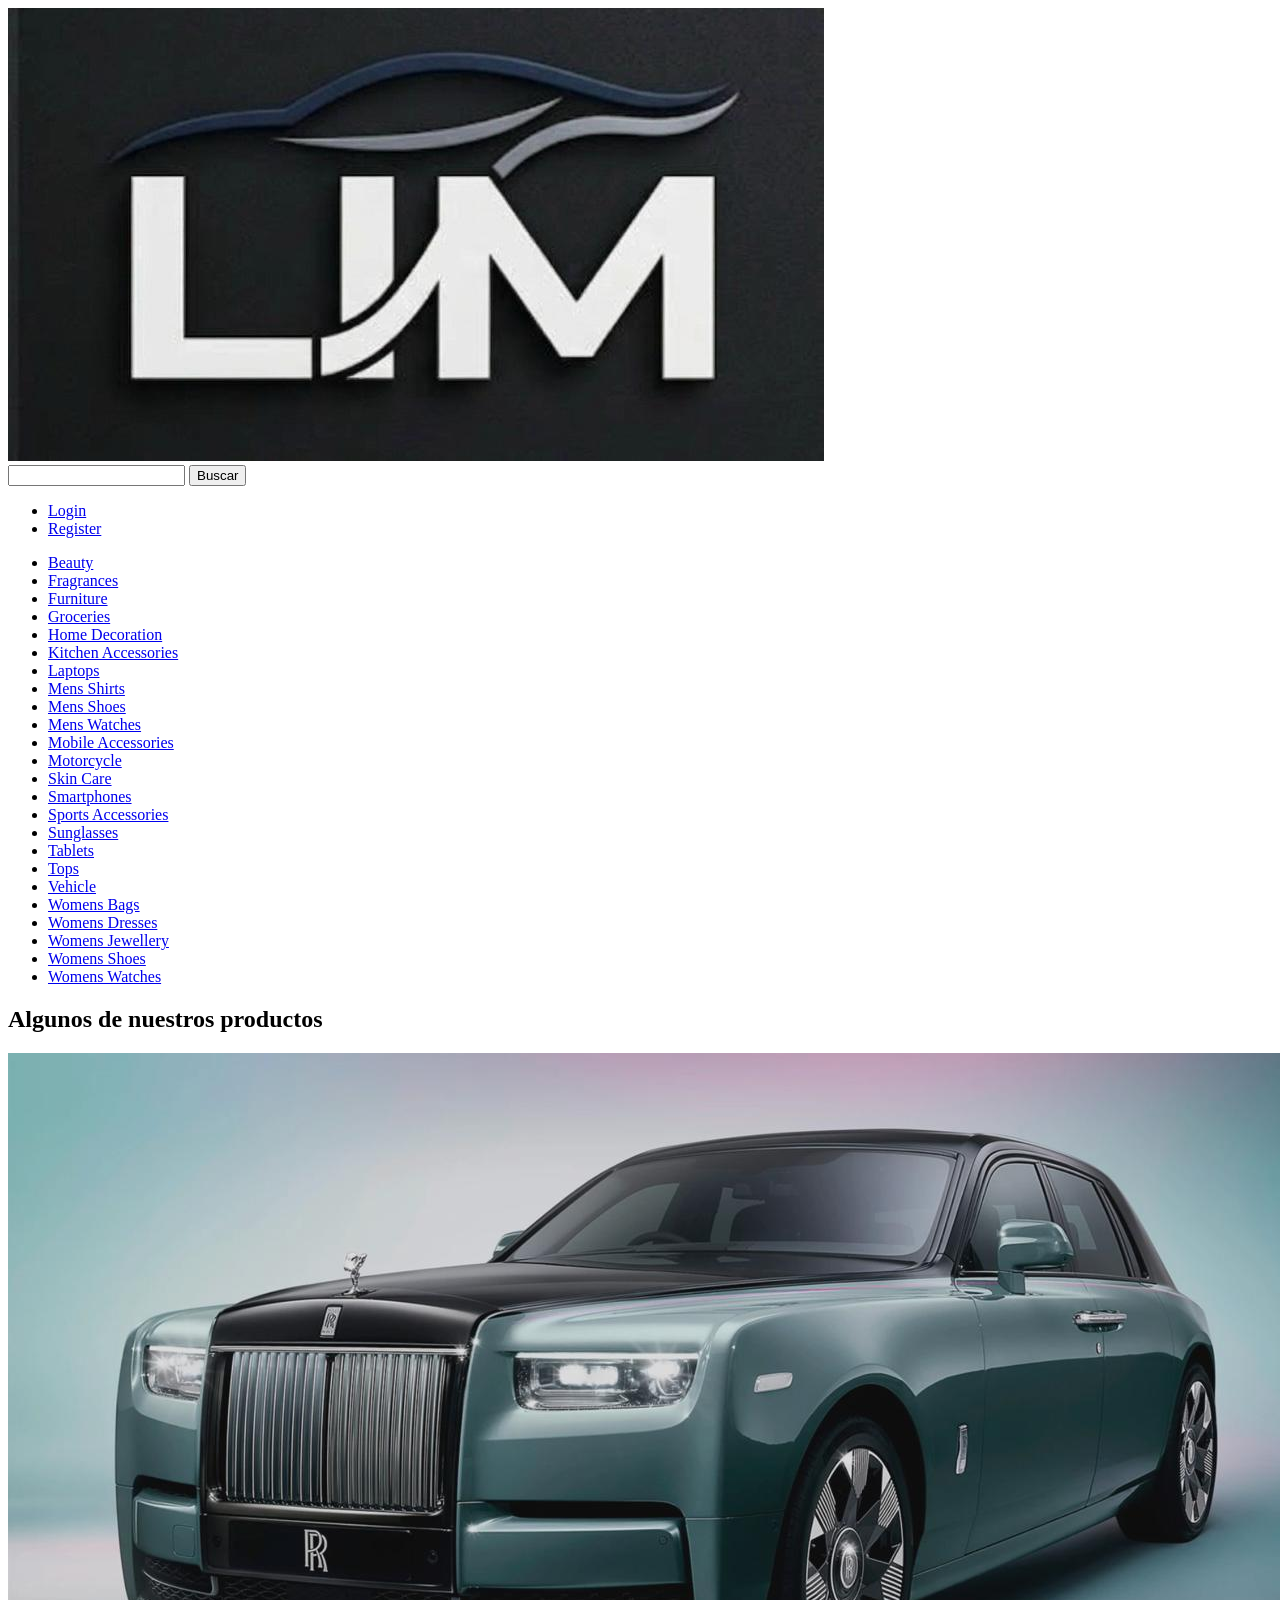
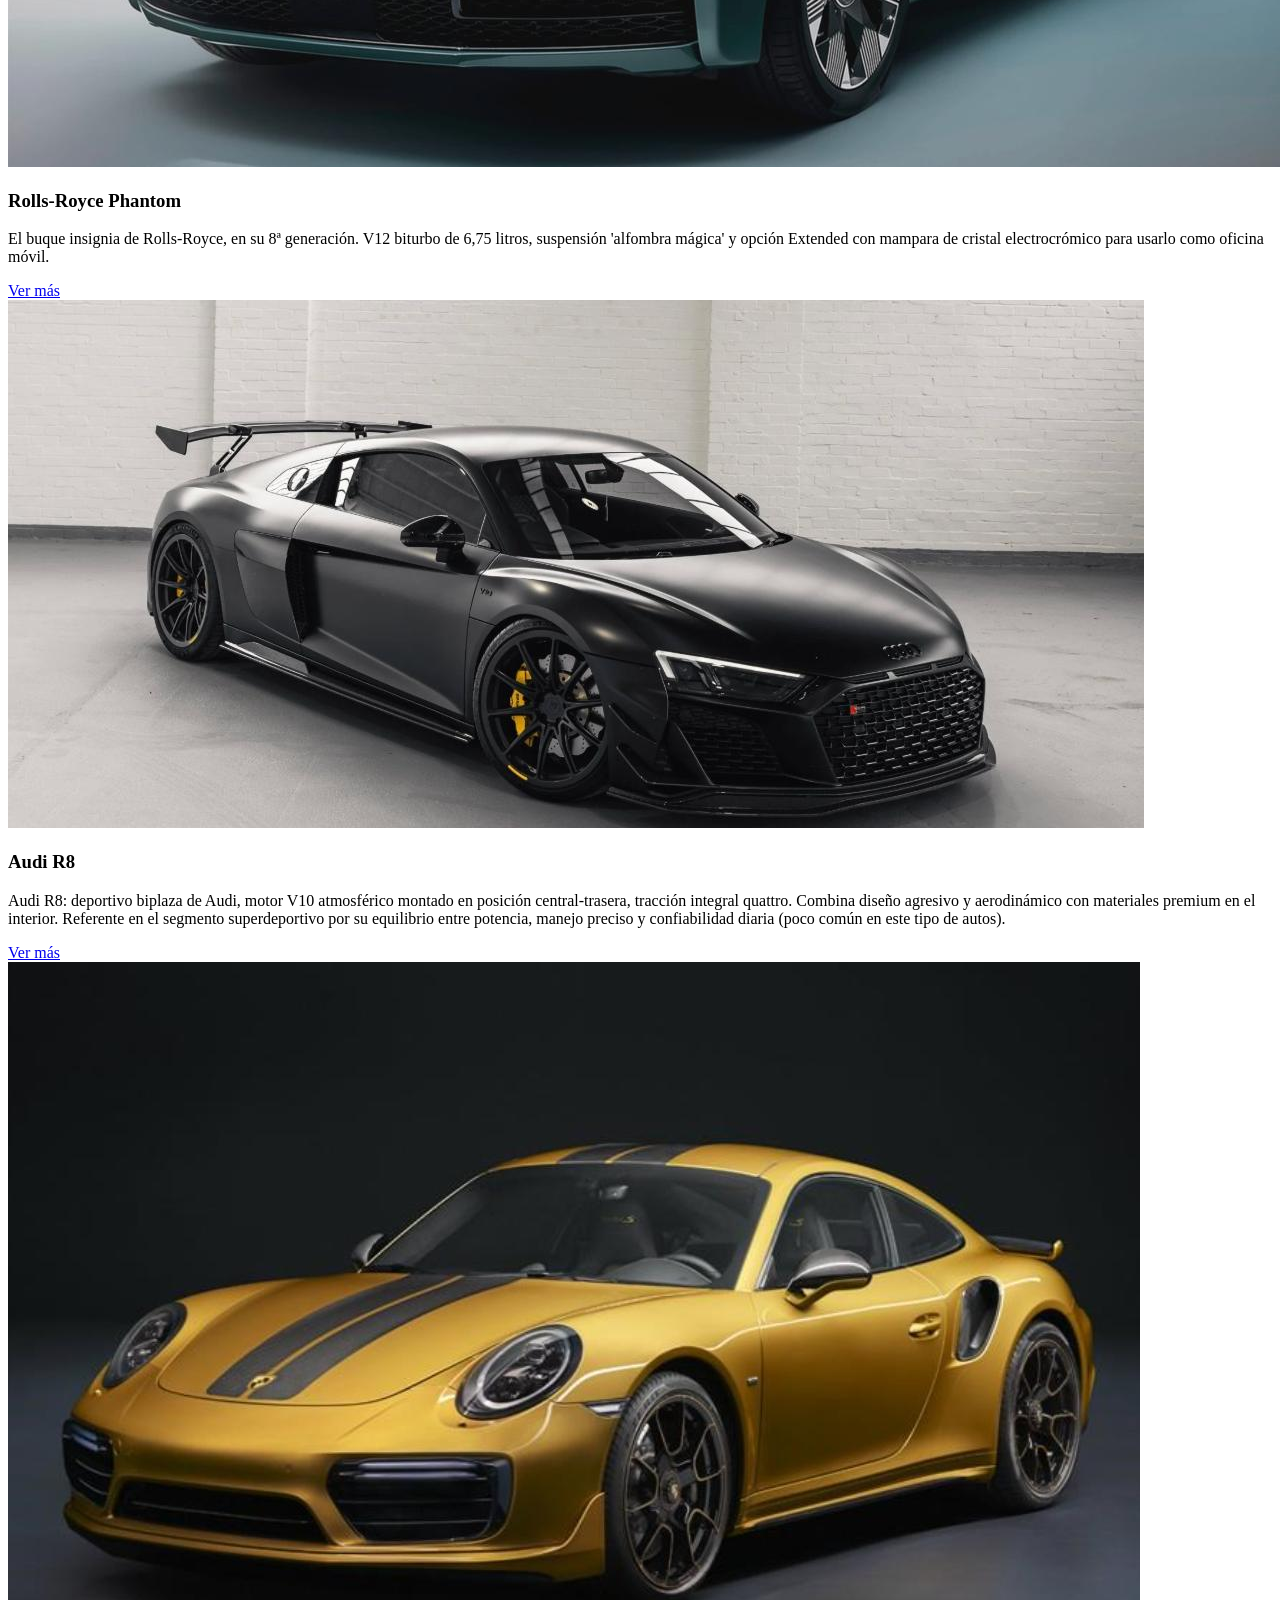
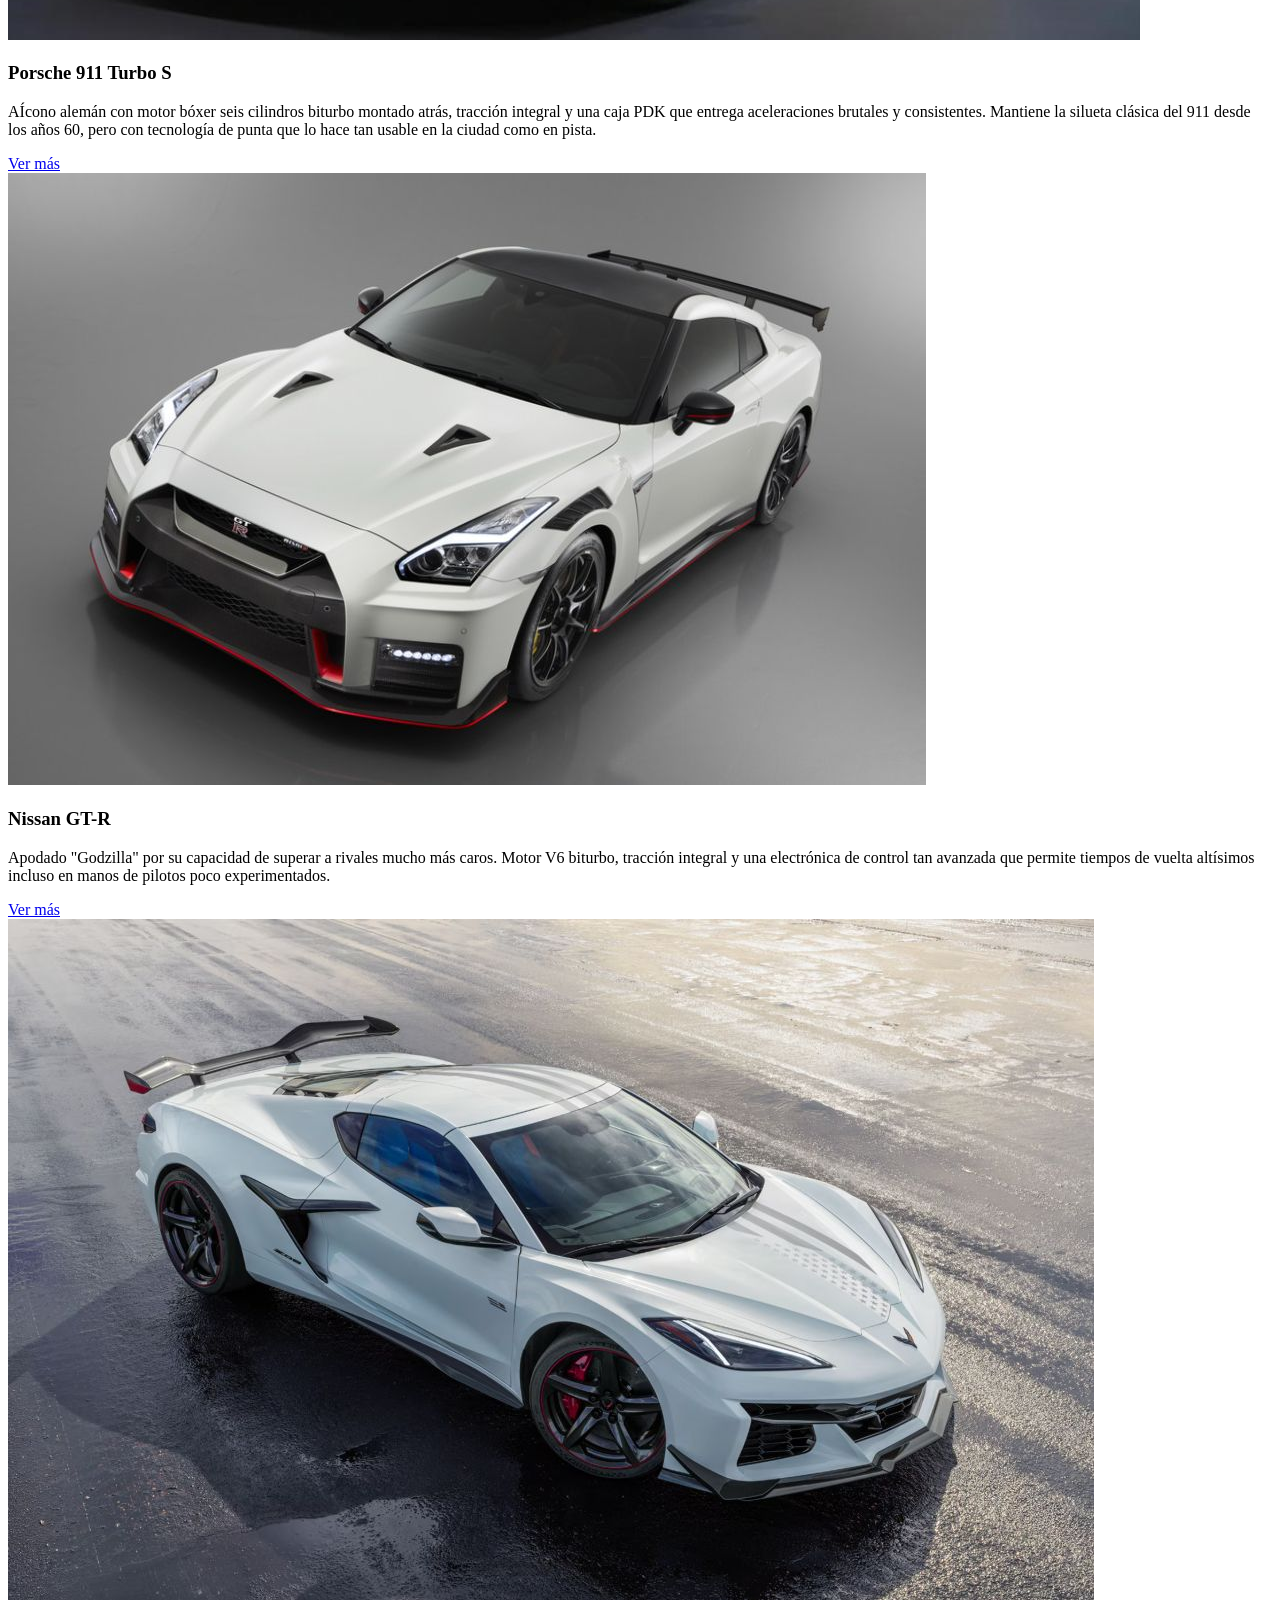
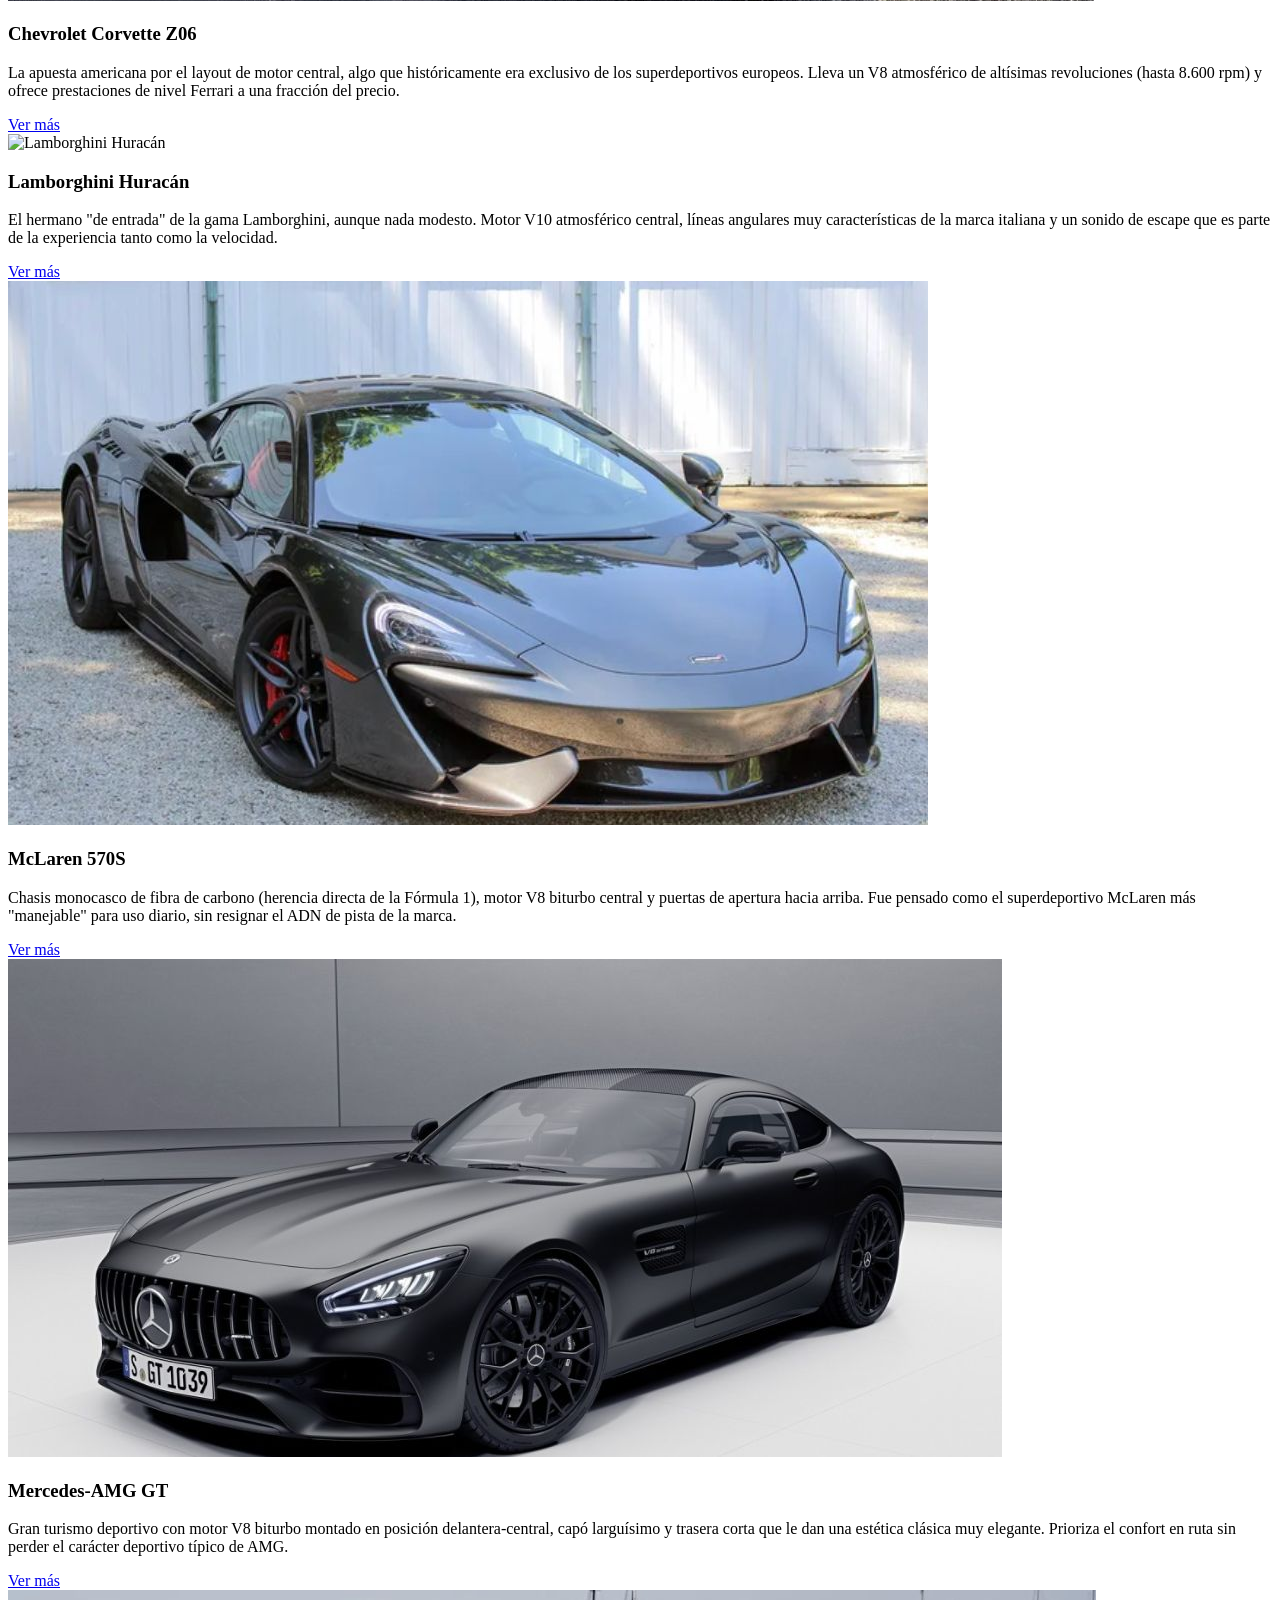
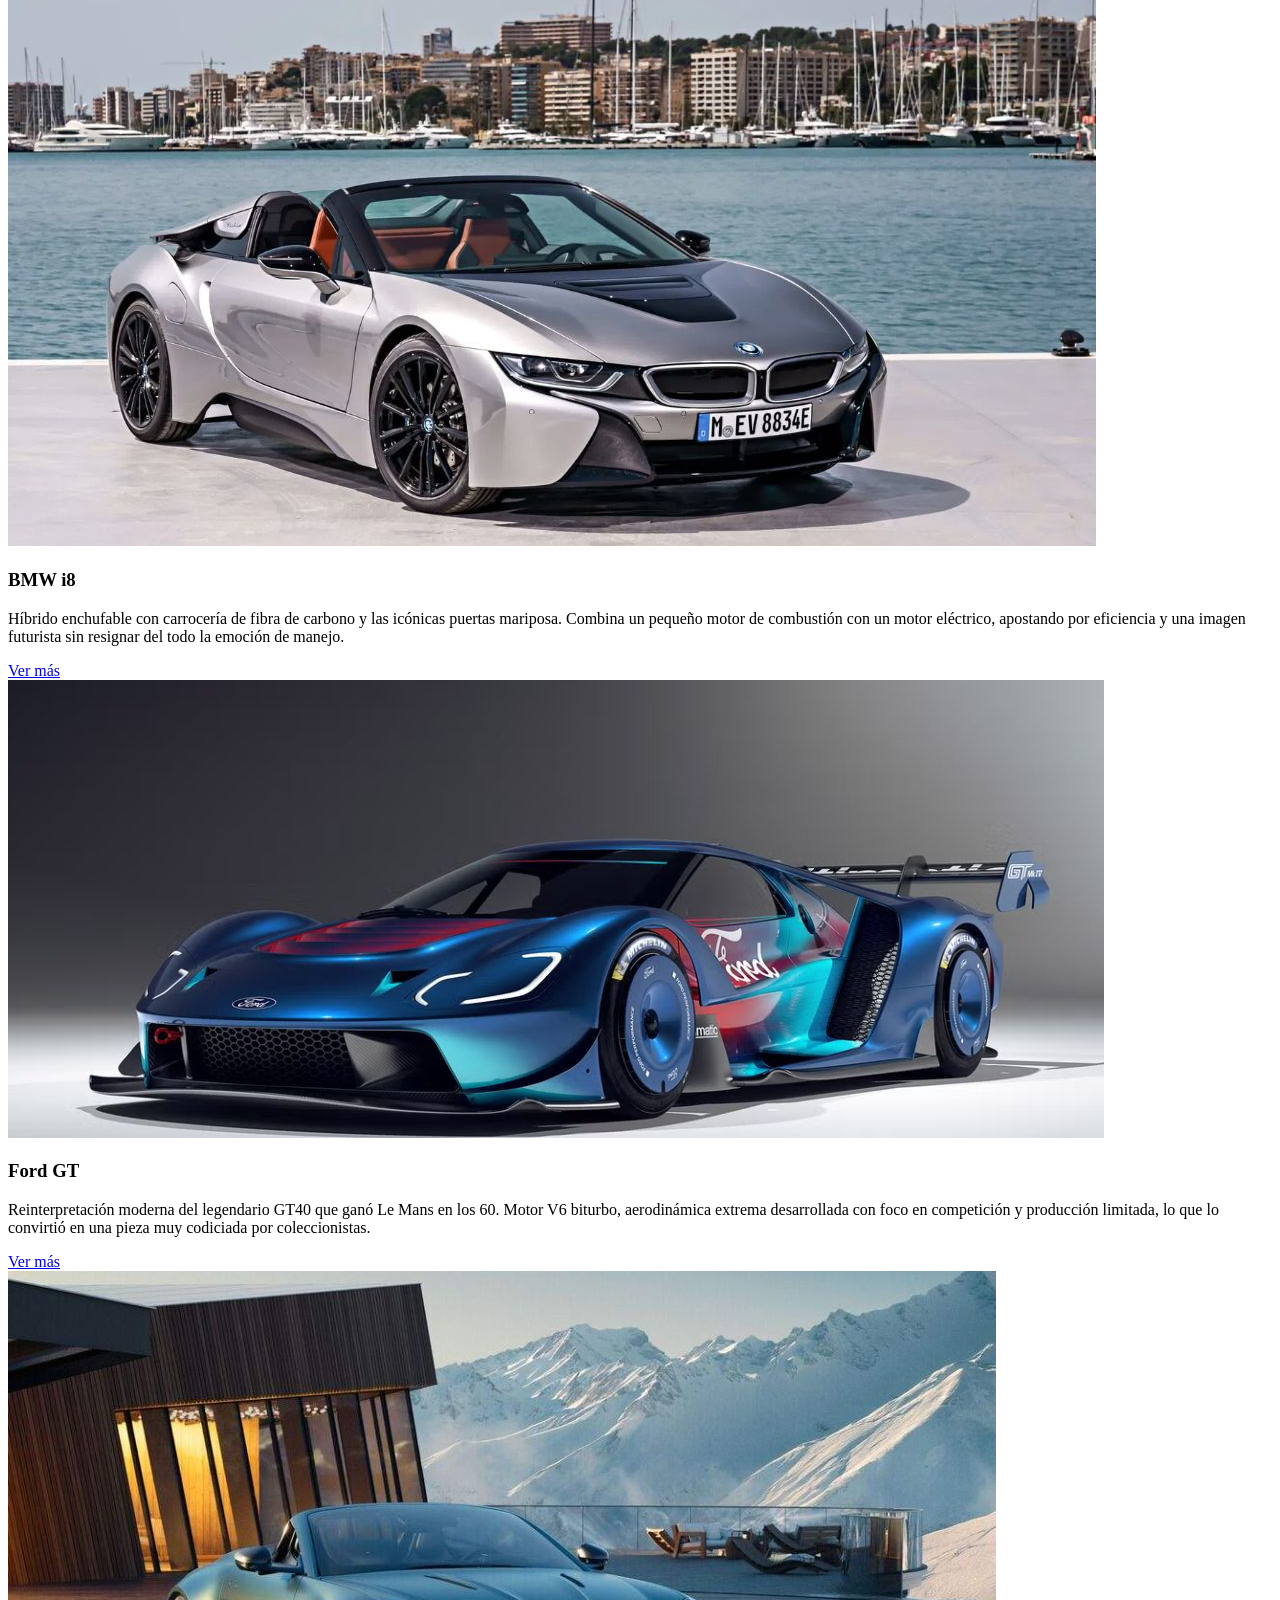
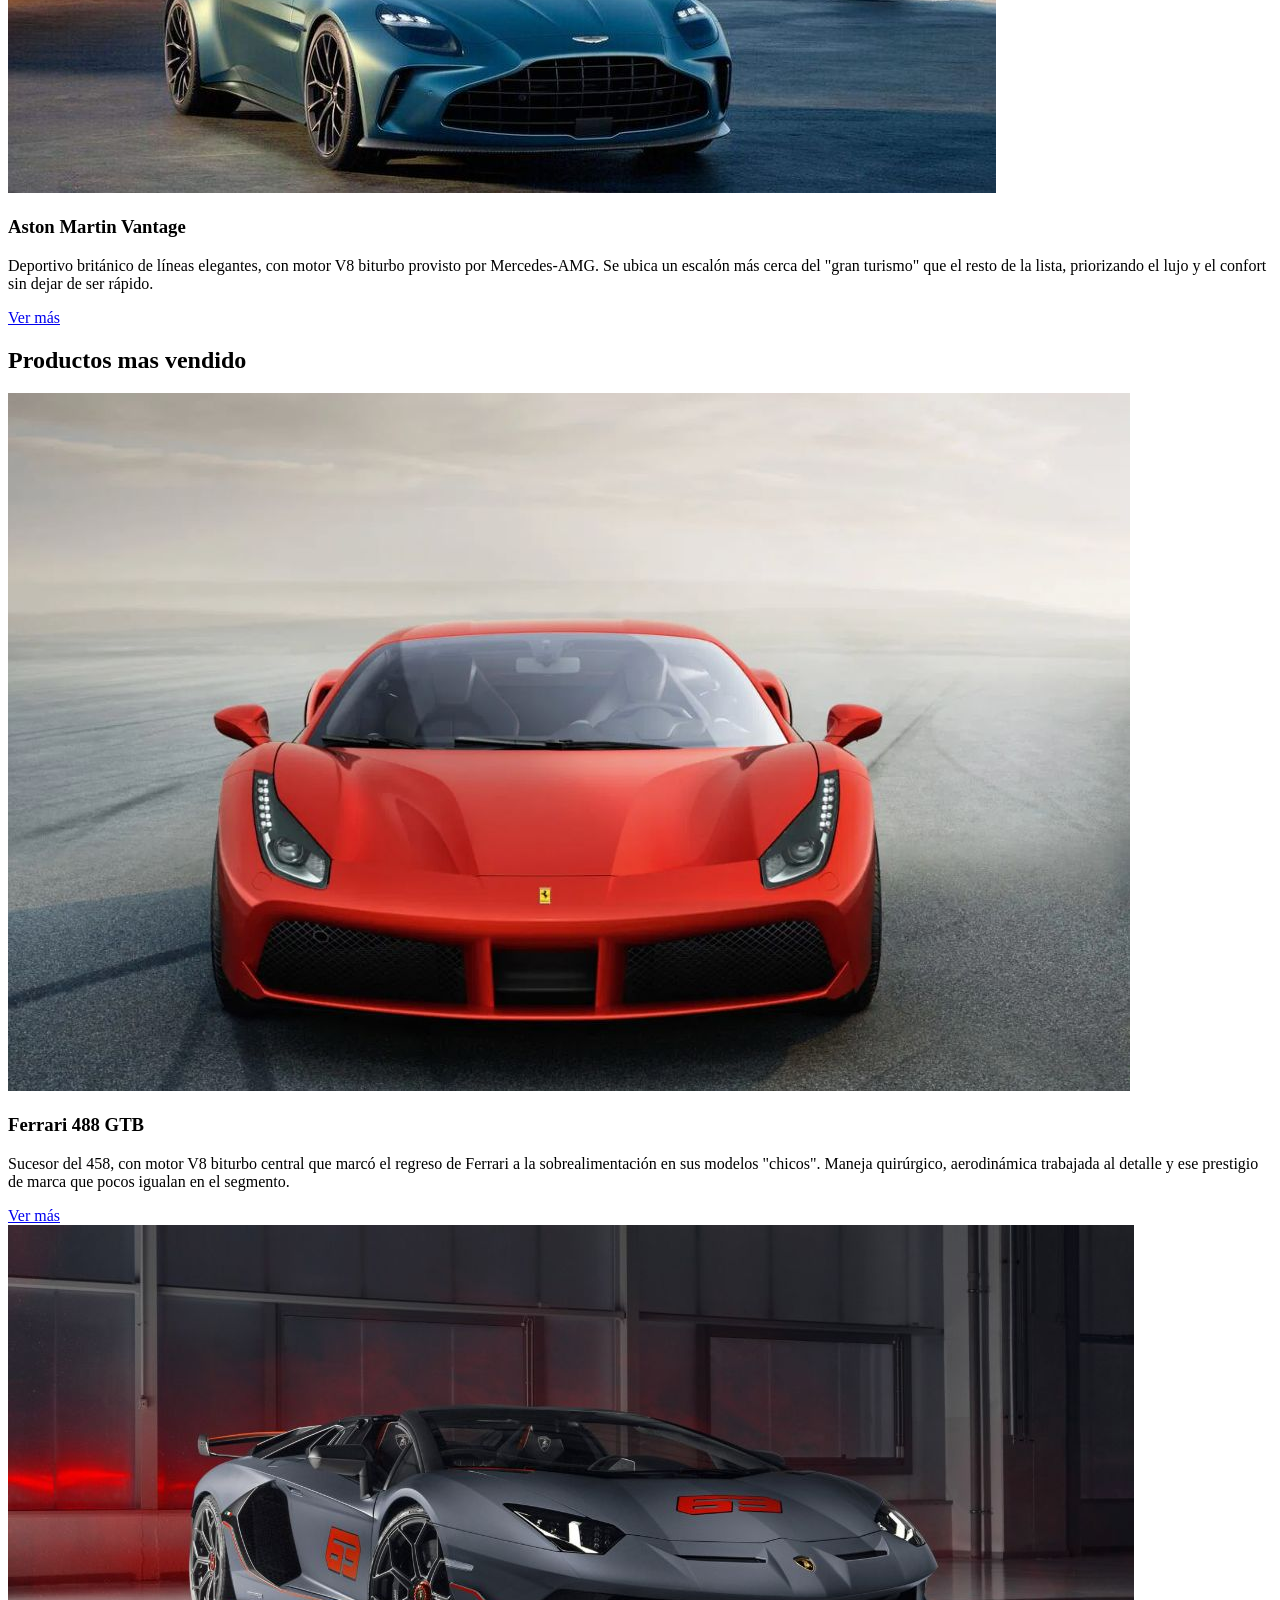
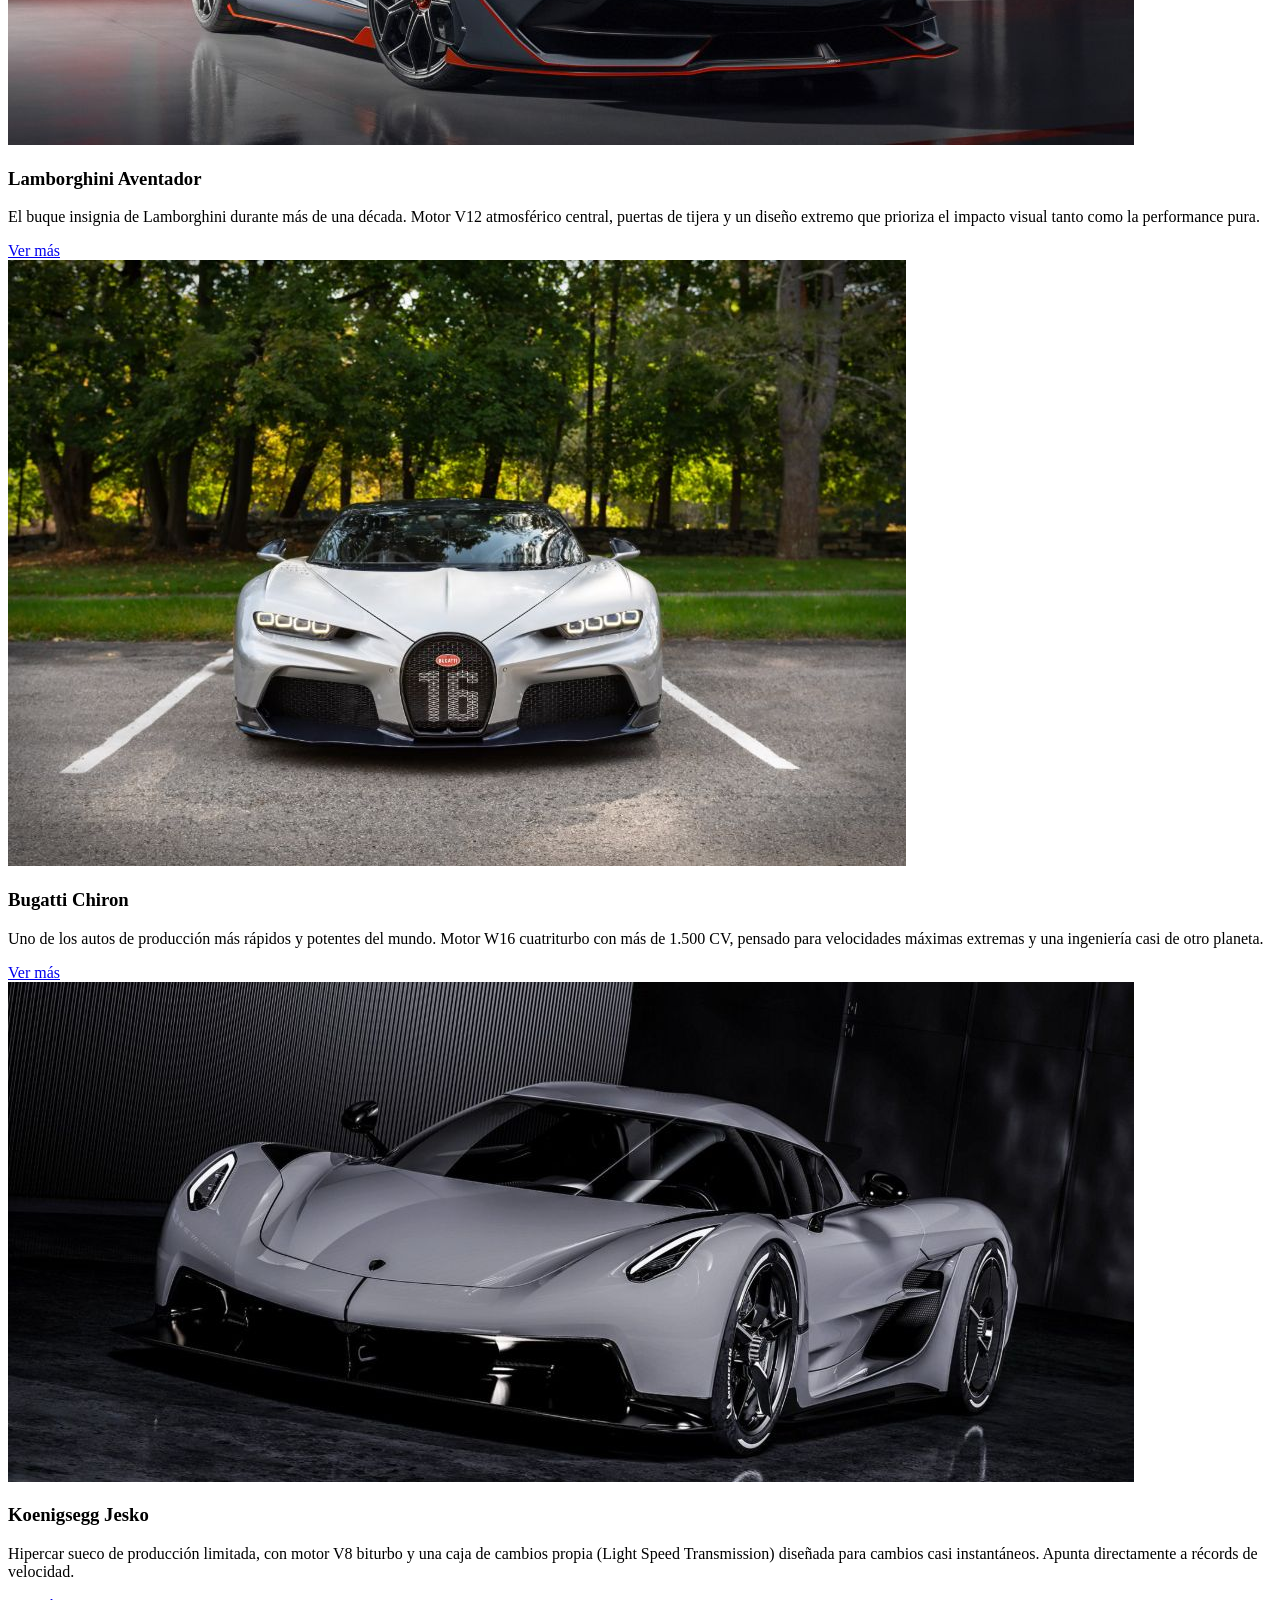
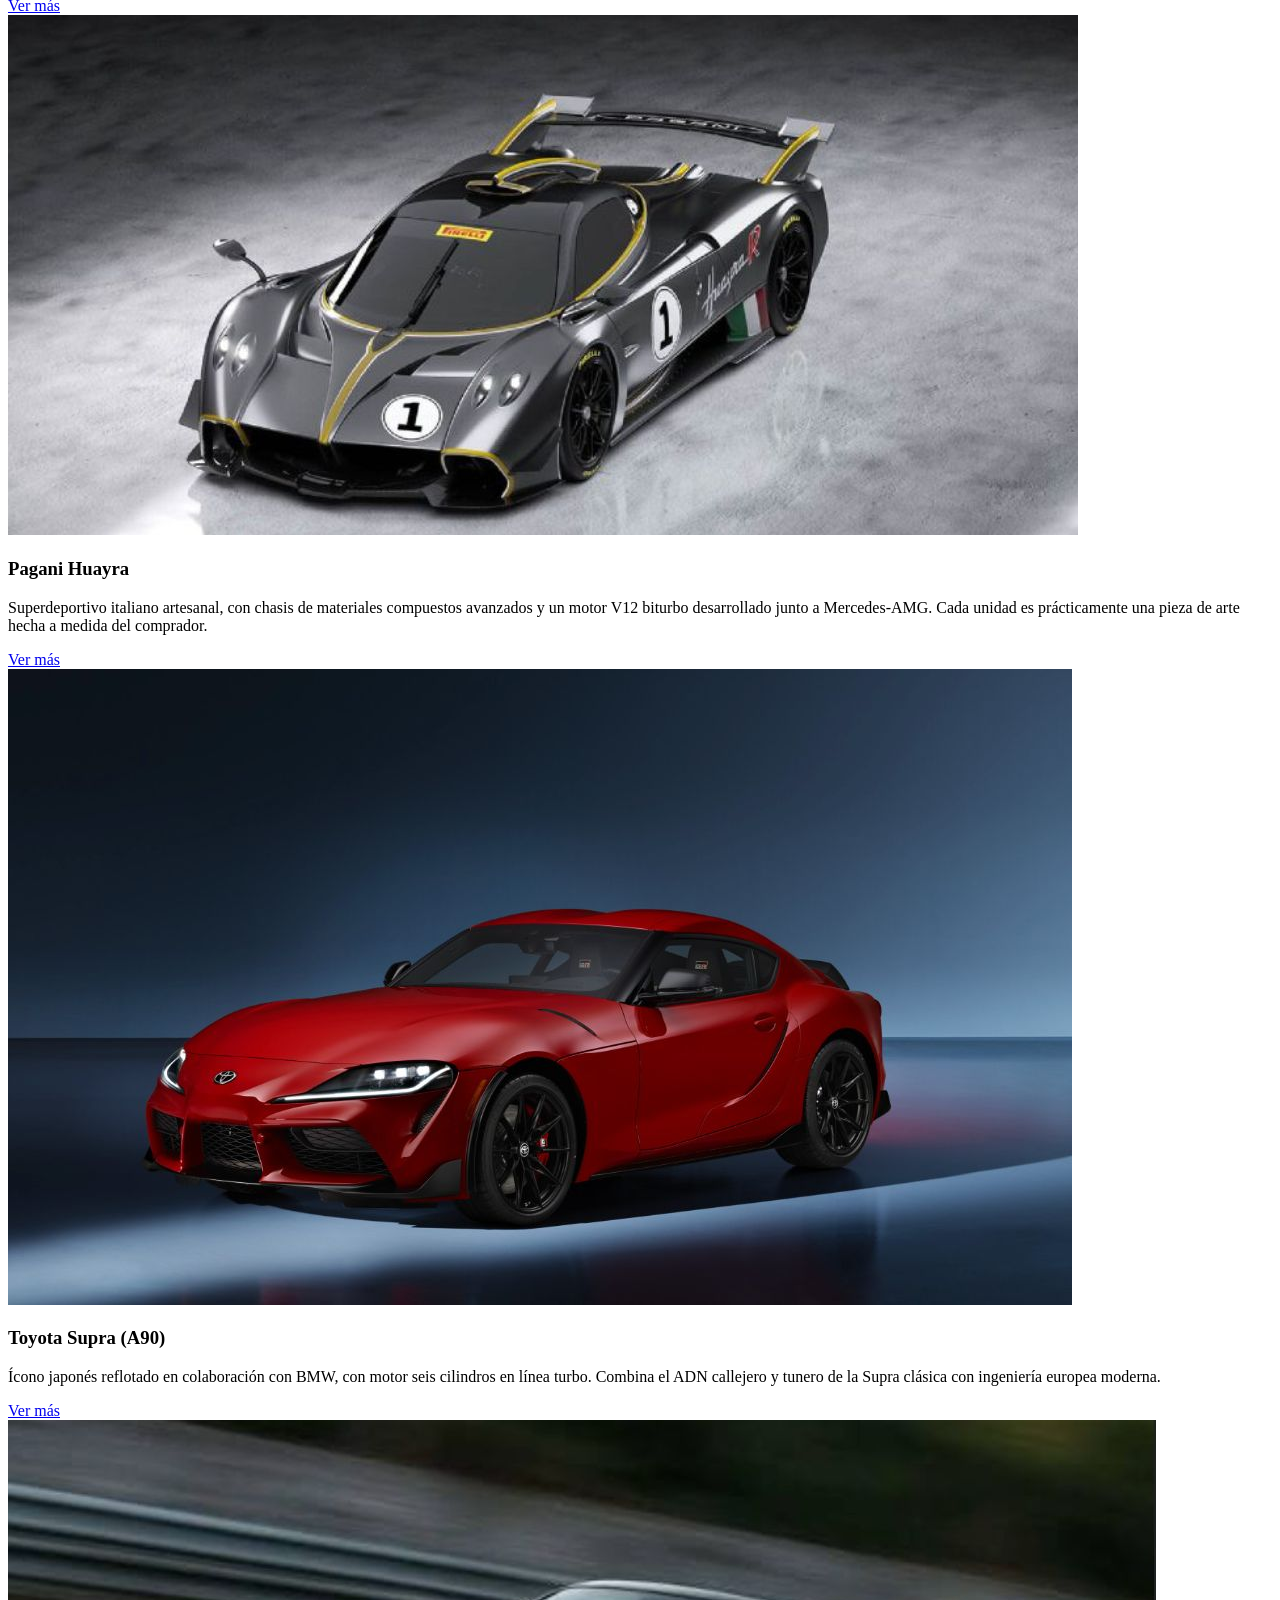
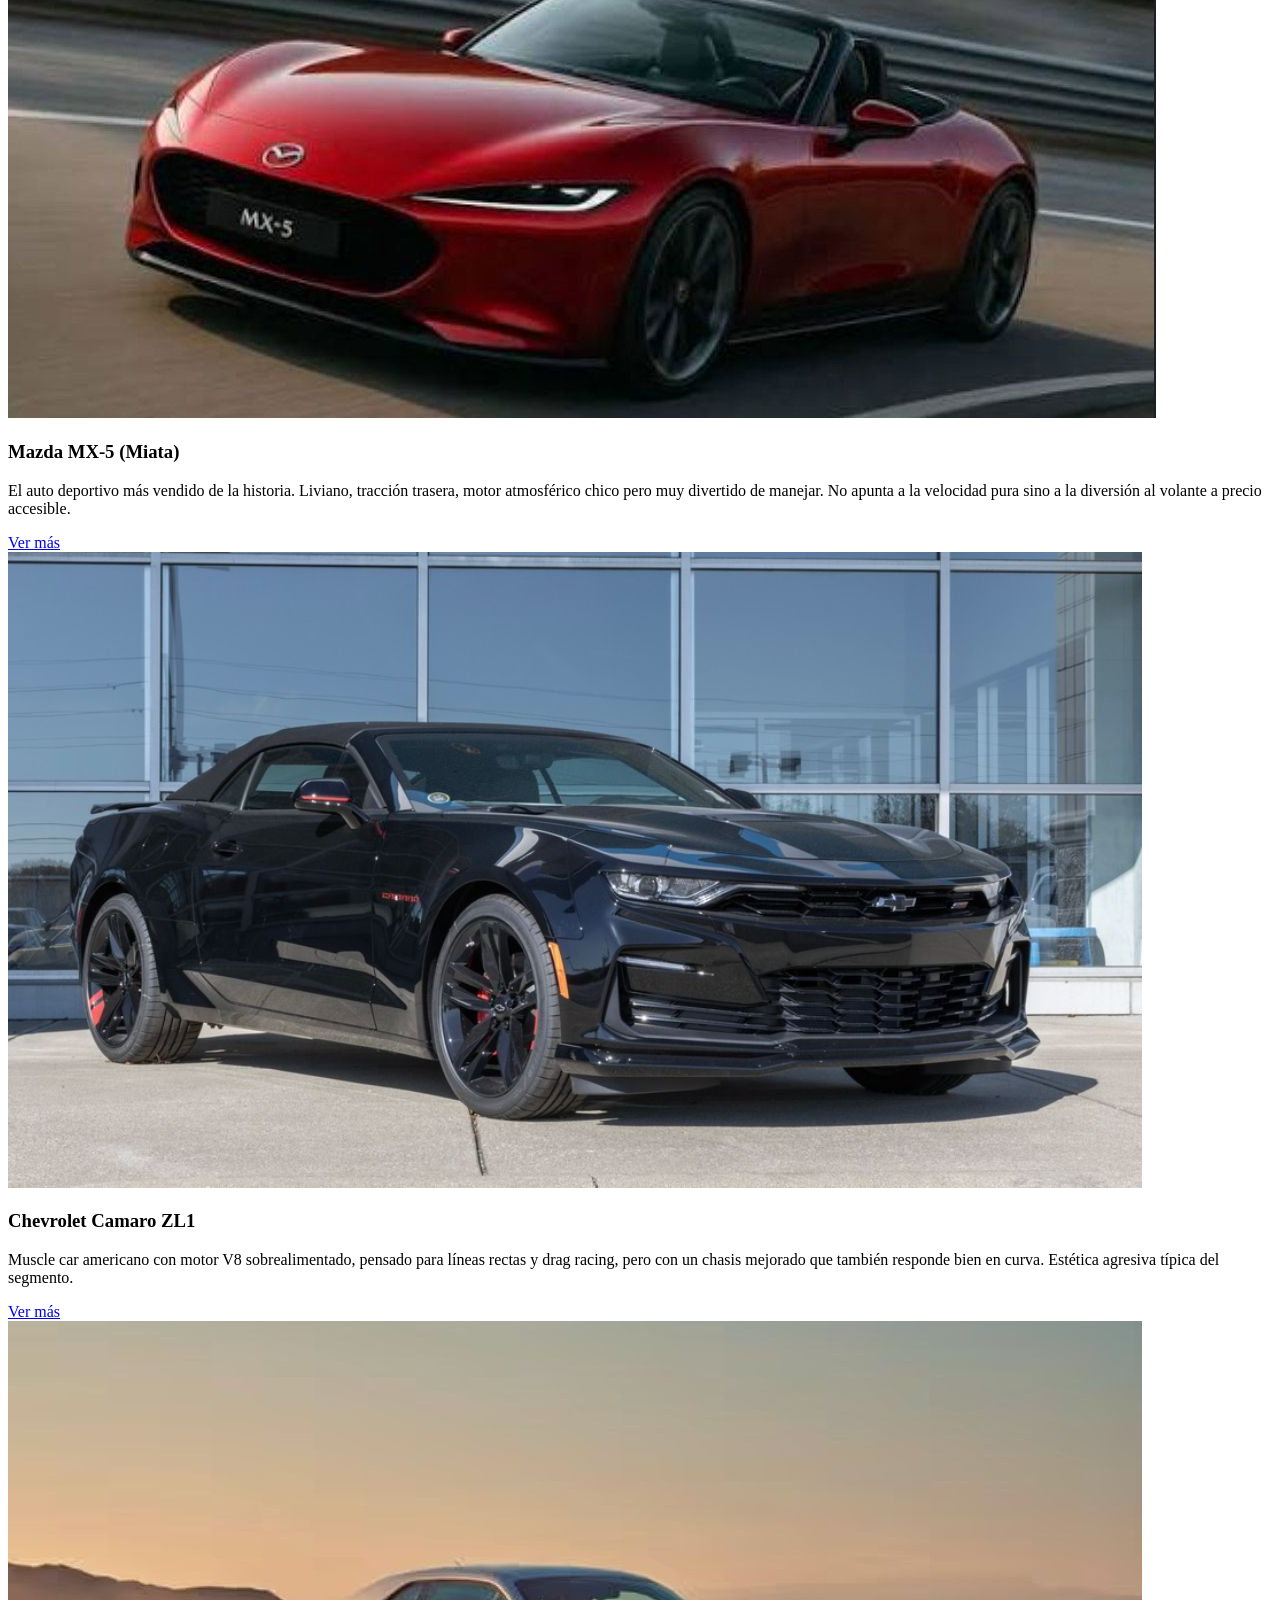
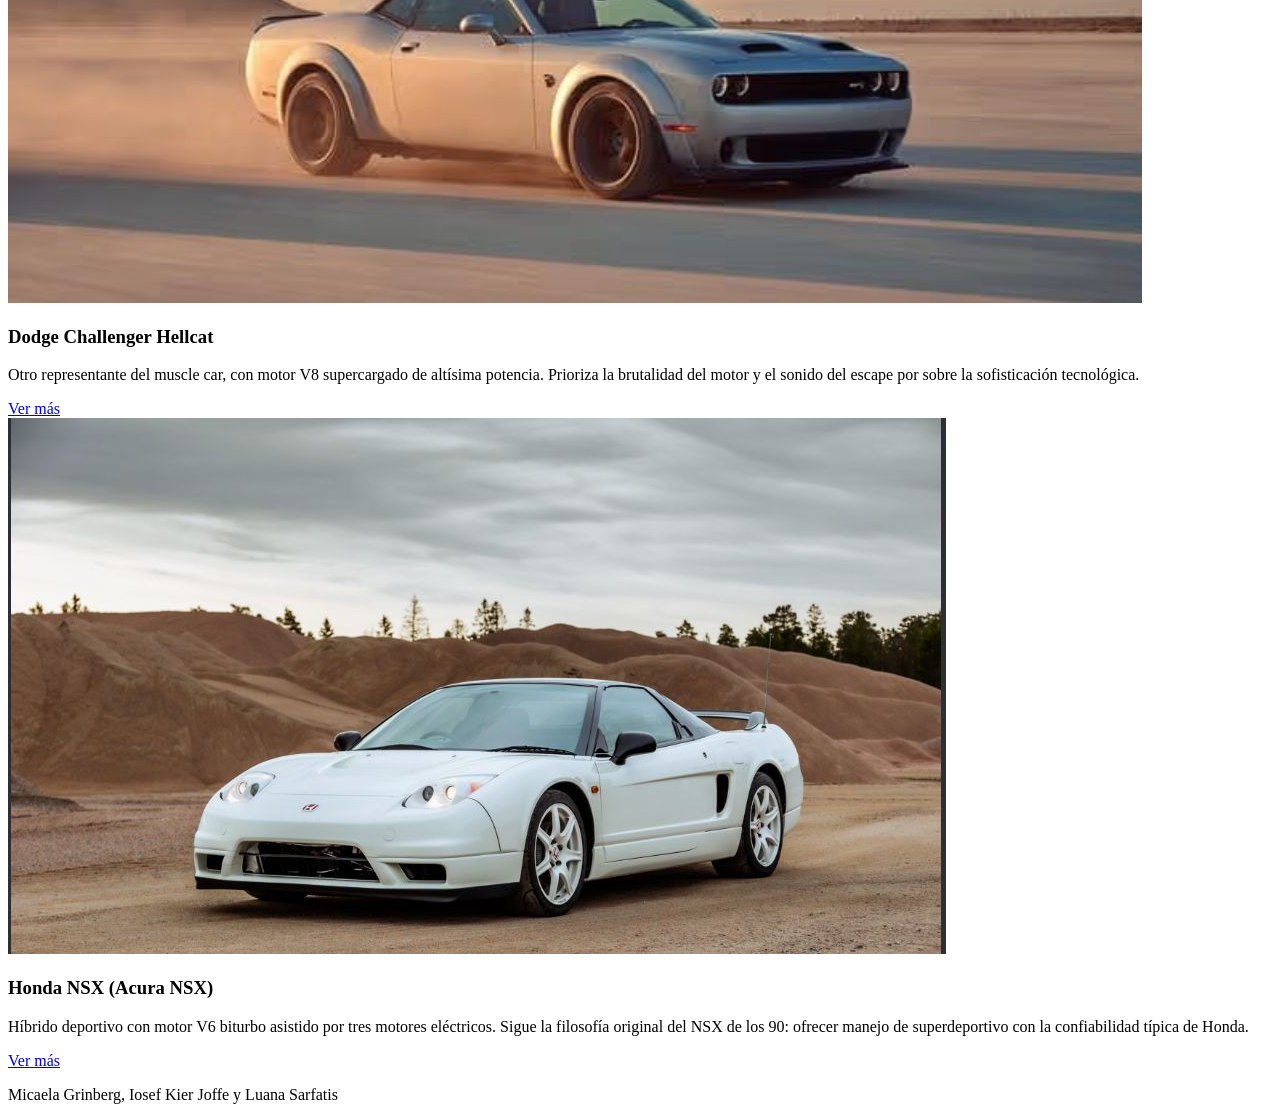
==== index.html @ 3cbf0c28 "index" ====
<!DOCTYPE html>
<html lang="en">

<head>
    <meta charset="UTF-8">
    <meta name="viewport" content="width=device-width, initial-scale=1.0">
    <link rel="stylesheet" href="./css/styles.css">
    <title>LIM</title>
</head>

<body>
    <header>
        <a href="./index.html">
            <img src="./img/logo.jpeg" alt="En esta imagen podras ver el logo de LIM">
        </a>
        <form action="./search-results.html" method="GET">
            <input type="search" name="busqueda" value="">
            <button type="submit">Buscar</button>
        </form>
        <nav>
            <ul>
                <li><a href="./login.html">Login</a></li>
                <li><a href="./register.html">Register</a></li>
            </ul>
        </nav>
    </header>
    <main>
        <nav>
            <ul class="menu_vertical">
                <li><a href="./category.html">Beauty</a></li>
                <li><a href="./category.html">Fragrances</a></li>
                <li><a href="./category.html">Furniture</a></li>
                <li><a href="./category.html">Groceries</a></li>
                <li><a href="./category.html">Home Decoration</a></li>
                <li><a href="./category.html">Kitchen Accessories</a></li>
                <li><a href="./category.html">Laptops</a></li>
                <li><a href="./category.html">Mens Shirts</a></li>
                <li><a href="./category.html">Mens Shoes</a></li>
                <li><a href="./category.html">Mens Watches</a></li>
                <li><a href="./category.html">Mobile Accessories</a></li>
                <li><a href="./category.html">Motorcycle</a></li>
                <li><a href="./category.html">Skin Care</a></li>
                <li><a href="./category.html">Smartphones</a></li>
                <li><a href="./category.html">Sports Accessories</a></li>
                <li><a href="./category.html">Sunglasses</a></li>
                <li><a href="./category.html">Tablets</a></li>
                <li><a href="./category.html">Tops</a></li>
                <li><a href="./category.html">Vehicle</a></li>
                <li><a href="./category.html">Womens Bags</a></li>
                <li><a href="./category.html">Womens Dresses</a></li>
                <li><a href="./category.html">Womens Jewellery</a></li>
                <li><a href="./category.html">Womens Shoes</a></li>
                <li><a href="./category.html">Womens Watches</a></li>
            </ul>
        </nav>
        <div>
            <section>
                <h2>Algunos de nuestros productos</h2>
                <article>
                    <img src="./img/Rolls-Royce Phantom.jpeg" alt="Rolls-Royce Phantom">
                    <h3>Rolls-Royce Phantom</h3>
                    <p>El buque insignia de Rolls-Royce, en su 8ª generación. V12 biturbo de 6,75 litros, suspensión
                        'alfombra mágica' y opción Extended con mampara de cristal electrocrómico para usarlo como
                        oficina móvil. </p>
                    <a href="./product.html">Ver más</a>
                </article>
                <article>
                    <img src="./img/Audi R8.jpeg" alt="Audi R8">
                    <h3>Audi R8</h3>
                    <p>Audi R8: deportivo biplaza de Audi, motor V10 atmosférico montado en posición central-trasera,
                        tracción integral quattro. Combina diseño agresivo y aerodinámico con materiales premium en el
                        interior. Referente en el segmento superdeportivo por su equilibrio entre potencia, manejo
                        preciso y confiabilidad diaria (poco común en este tipo de autos). </p>
                    <a href="./product.html">Ver más</a>
                </article>
                <article>
                    <img src="./img/Porsche 911.jpeg" alt="Porsche 911 Turbo S">
                    <h3>Porsche 911 Turbo S</h3>
                    <p>AÍcono alemán con motor bóxer seis cilindros biturbo montado atrás, tracción integral y una caja
                        PDK que entrega aceleraciones brutales y consistentes. Mantiene la silueta clásica del 911 desde
                        los años 60, pero con tecnología de punta que lo hace tan usable en la ciudad como en pista.</p>
                    <a href="./product.html">Ver más</a>
                </article>
                <article>
                    <img src="./img/Nissan.jpeg" alt="Nissan GT-R">
                    <h3>Nissan GT-R</h3>
                    <p>Apodado "Godzilla" por su capacidad de superar a rivales mucho más caros. Motor V6 biturbo,
                        tracción integral y una electrónica de control tan avanzada que permite tiempos de vuelta
                        altísimos incluso en manos de pilotos poco experimentados.</p>
                    <a href="./product.html">Ver más</a>
                </article>
                <article>
                    <img src="./img/Chevrolet Corvette Z06 .jpeg" alt="Chevrolet Corvette Z06">
                    <h3>Chevrolet Corvette Z06</h3>
                    <p> La apuesta americana por el layout de motor central, algo que históricamente era exclusivo de
                        los superdeportivos europeos. Lleva un V8 atmosférico de altísimas revoluciones (hasta 8.600
                        rpm) y ofrece prestaciones de nivel Ferrari a una fracción del precio.</p>
                    <a href="./product.html">Ver más</a>
                </article>
                <article>
                    <img src="./img/Lamborghini Huracán.jpeg" alt="Lamborghini Huracán">
                    <h3>Lamborghini Huracán</h3>
                    <p>El hermano "de entrada" de la gama Lamborghini, aunque nada modesto. Motor V10 atmosférico
                        central, líneas angulares muy características de la marca italiana y un sonido de escape que es
                        parte de la experiencia tanto como la velocidad.</p>
                    <a href="./product.html">Ver más</a>
                </article>
                <article>
                    <img src="./img/McLaren 570S.jpeg" alt="McLaren 570S">
                    <h3>McLaren 570S </h3>
                    <p>Chasis monocasco de fibra de carbono (herencia directa de la Fórmula 1), motor V8 biturbo central
                        y puertas de apertura hacia arriba. Fue pensado como el superdeportivo McLaren más "manejable"
                        para uso diario, sin resignar el ADN de pista de la marca.</p>
                    <a href="./product.html">Ver más</a>
                </article>
                <article>
                    <img src="./img/Mercedes-AMG GT.jpeg" alt="Mercedes-AMG GT">
                    <h3>Mercedes-AMG GT</h3>
                    <p>Gran turismo deportivo con motor V8 biturbo montado en posición delantera-central, capó
                        larguísimo y trasera corta que le dan una estética clásica muy elegante. Prioriza el confort en
                        ruta sin perder el carácter deportivo típico de AMG.</p>
                    <a href="./product.html">Ver más</a>
                </article>
                <article>
                    <img src="./img/BMW i8.jpeg" alt="BMW i8">
                    <h3>BMW i8</h3>
                    <p>Híbrido enchufable con carrocería de fibra de carbono y las icónicas puertas mariposa. Combina un
                        pequeño motor de combustión con un motor eléctrico, apostando por eficiencia y una imagen
                        futurista sin resignar del todo la emoción de manejo.</p>
                    <a href="./product.html">Ver más</a>
                </article>
                <article>
                    <img src="./img/Ford GT .jpeg" alt="Ford GT">
                    <h3>Ford GT</h3>
                    <p> Reinterpretación moderna del legendario GT40 que ganó Le Mans en los 60. Motor V6 biturbo,
                        aerodinámica extrema desarrollada con foco en competición y producción limitada, lo que lo
                        convirtió en una pieza muy codiciada por coleccionistas.</p>
                    <a href="./product.html">Ver más</a>
                </article>
                <article>
                    <img src="./img/Aston Martin Vantage.jpeg" alt="Aston Martin Vantage">
                    <h3>Aston Martin Vantage</h3>
                    <p>Deportivo británico de líneas elegantes, con motor V8 biturbo provisto por Mercedes-AMG. Se ubica
                        un escalón más cerca del "gran turismo" que el resto de la lista, priorizando el lujo y el
                        confort sin dejar de ser rápido.</p>
                    <a href="./product.html">Ver más</a>
                </article>
            </section>
            <section>
                <h2>Productos mas vendido</h2>
                <article>
                    <img src="./img/Ferrari 488 GTB.jpeg" alt="Ferrari 488 GTB">
                    <h3>Ferrari 488 GTB</h3>
                    <p>Sucesor del 458, con motor V8 biturbo central que marcó el regreso de Ferrari a la
                        sobrealimentación en sus modelos "chicos". Maneja quirúrgico, aerodinámica trabajada al detalle
                        y ese prestigio de marca que pocos igualan en el segmento.</p>
                    <a href="./product.html">Ver más</a>
                </article>
                <article>
                    <img src="./img/Lamborghini Aventador.jpeg" alt="Lamborghini Aventador">
                    <h3>Lamborghini Aventador</h3>
                    <p> El buque insignia de Lamborghini durante más de una década. Motor V12 atmosférico central,
                        puertas de tijera y un diseño extremo que prioriza el impacto visual tanto como la performance
                        pura.</p>
                    <a href="./product.html">Ver más</a>
                </article>
                <article>
                    <img src="./img/Bugatti Chiron.jpeg" alt="Bugatti Chiron">
                    <h3>Bugatti Chiron</h3>
                    <p>Uno de los autos de producción más rápidos y potentes del mundo. Motor W16 cuatriturbo con más de
                        1.500 CV, pensado para velocidades máximas extremas y una ingeniería casi de otro planeta.</p>
                    <a href="./product.html">Ver más</a>
                </article>
                <article>
                    <img src="./img/Koenigsegg Jesko .jpeg" alt="Koenigsegg Jesko ">
                    <h3>Koenigsegg Jesko</h3>
                    <p> Hipercar sueco de producción limitada, con motor V8 biturbo y una caja de cambios propia (Light
                        Speed Transmission) diseñada para cambios casi instantáneos. Apunta directamente a récords de
                        velocidad.</p>
                    <a href="./product.html">Ver más</a>
                </article>
                <article>
                    <img src="./img/Pagani Huayra.jpeg" alt="Pagani Huayra">
                    <h3>Pagani Huayra</h3>
                    <p>Superdeportivo italiano artesanal, con chasis de materiales compuestos avanzados y un motor V12
                        biturbo desarrollado junto a Mercedes-AMG. Cada unidad es prácticamente una pieza de arte hecha
                        a medida del comprador.</p>
                    <a href="./product.html">Ver más</a>
                </article>
                <article>
                    <img src="./img/Toyota Supra (A90).jpeg" alt="Toyota Supra (A90)">
                    <h3>Toyota Supra (A90)</h3>
                    <p> Ícono japonés reflotado en colaboración con BMW, con motor seis cilindros en línea turbo.
                        Combina el ADN callejero y tunero de la Supra clásica con ingeniería europea moderna.</p>
                    <a href="./product.html">Ver más</a>
                </article>
                <article>
                    <img src="./img/Mazda MX-5 (Miata).jpeg" alt="Mazda MX-5 (Miata)">
                    <h3>Mazda MX-5 (Miata)</h3>
                    <p>El auto deportivo más vendido de la historia. Liviano, tracción trasera, motor atmosférico chico
                        pero muy divertido de manejar. No apunta a la velocidad pura sino a la diversión al volante a
                        precio accesible.</p>
                    <a href="./product.html">Ver más</a>
                </article>
                <article>
                    <img src="./img/Chevrolet Camaro ZL1.jpeg" alt="Chevrolet Camaro ZL1">
                    <h3>Chevrolet Camaro ZL1</h3>
                    <p>Muscle car americano con motor V8 sobrealimentado, pensado para líneas rectas y drag racing, pero
                        con un chasis mejorado que también responde bien en curva. Estética agresiva típica del
                        segmento.</p>
                    <a href="./product.html">Ver más</a>
                </article>
                <article>
                    <img src="./img/Dodge Challenger Hellcat.jpeg" alt="Dodge Challenger Hellcat">
                    <h3>Dodge Challenger Hellcat</h3>
                    <p> Otro representante del muscle car, con motor V8 supercargado de altísima potencia. Prioriza la
                        brutalidad del motor y el sonido del escape por sobre la sofisticación tecnológica.</p>
                    <a href="./product.html">Ver más</a>
                </article>
                <article>
                    <img src="./img/Honda NSX (Acura NSX).jpeg" alt="Honda NSX (Acura NSX)">
                    <h3>Honda NSX (Acura NSX)</h3>
                    <p>Híbrido deportivo con motor V6 biturbo asistido por tres motores eléctricos. Sigue la filosofía
                        original del NSX de los 90: ofrecer manejo de superdeportivo con la confiabilidad típica de
                        Honda.</p>
                    <a href="./product.html">Ver más</a>
                </article>
            </section>
        </div>
    </main>
    <footer>
        <p>Micaela Grinberg, Iosef Kier Joffe y Luana Sarfatis</p>
    </footer>
</body>

</html>
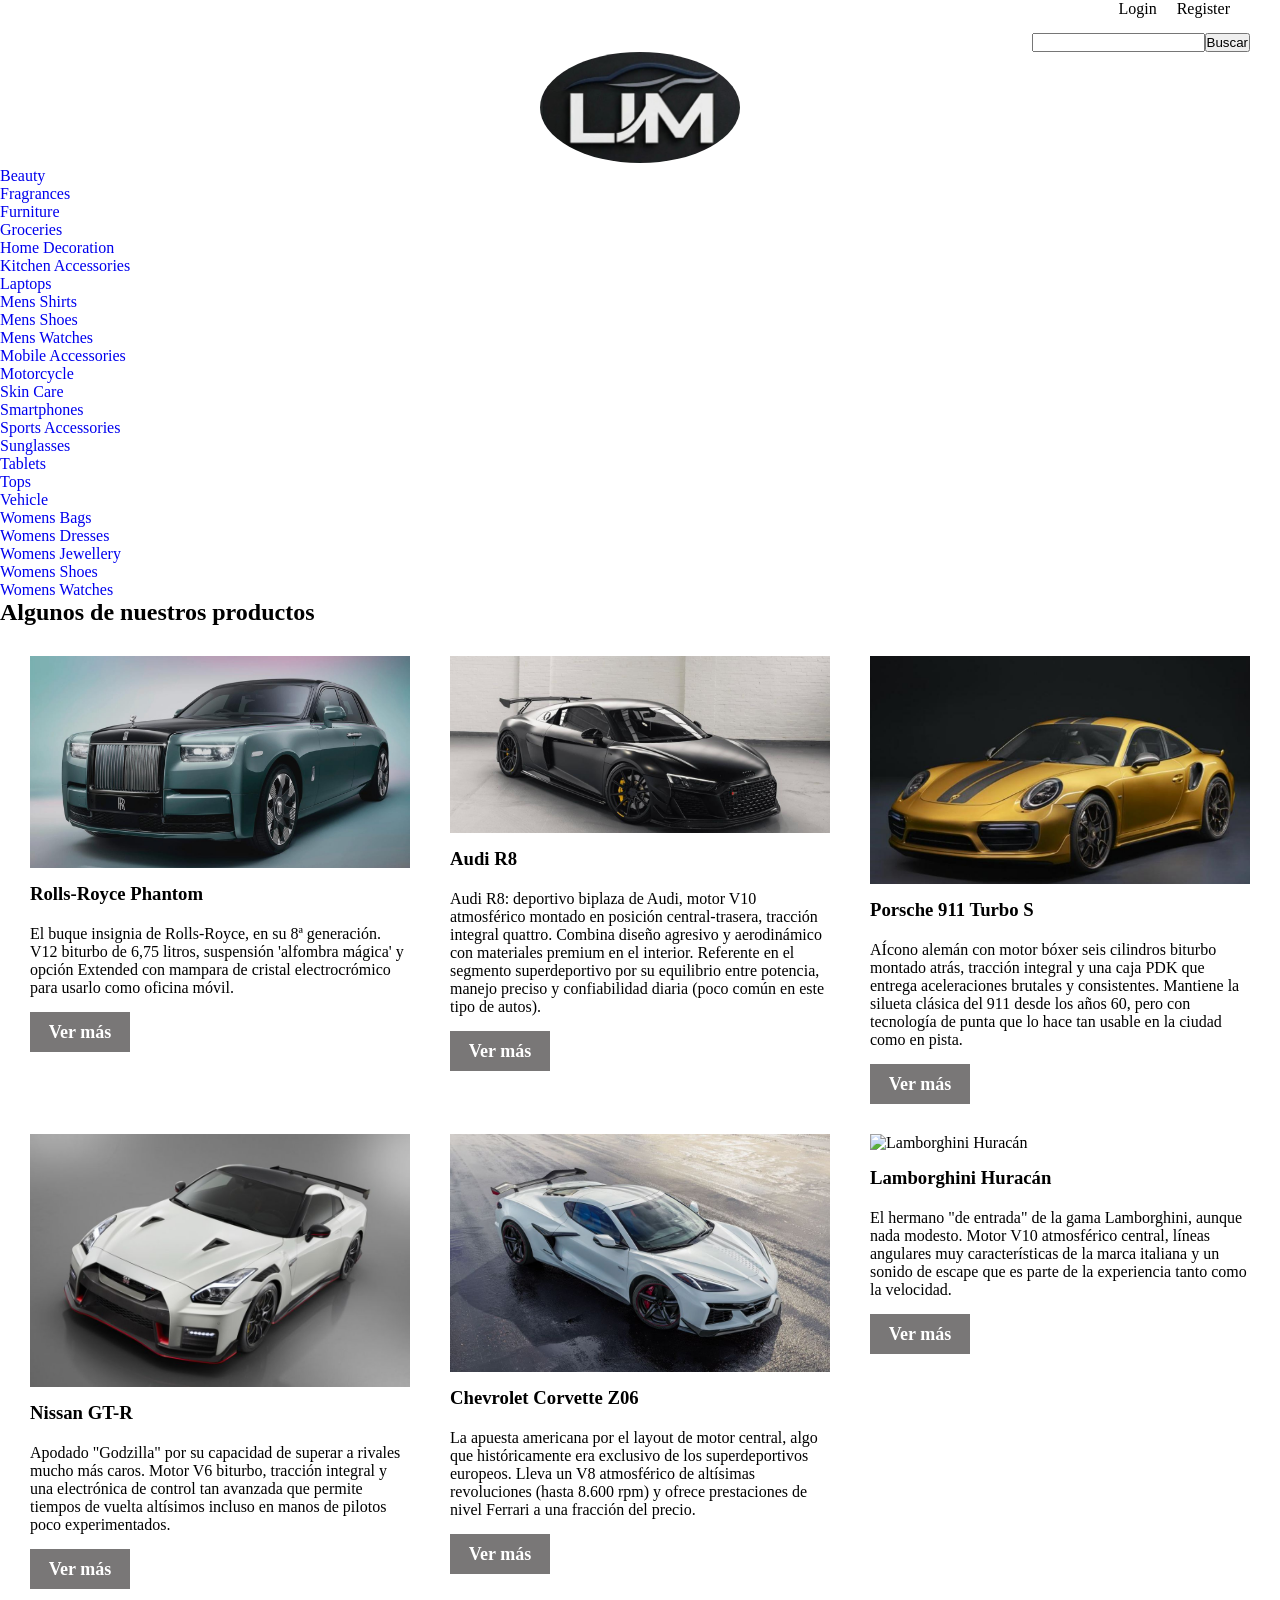
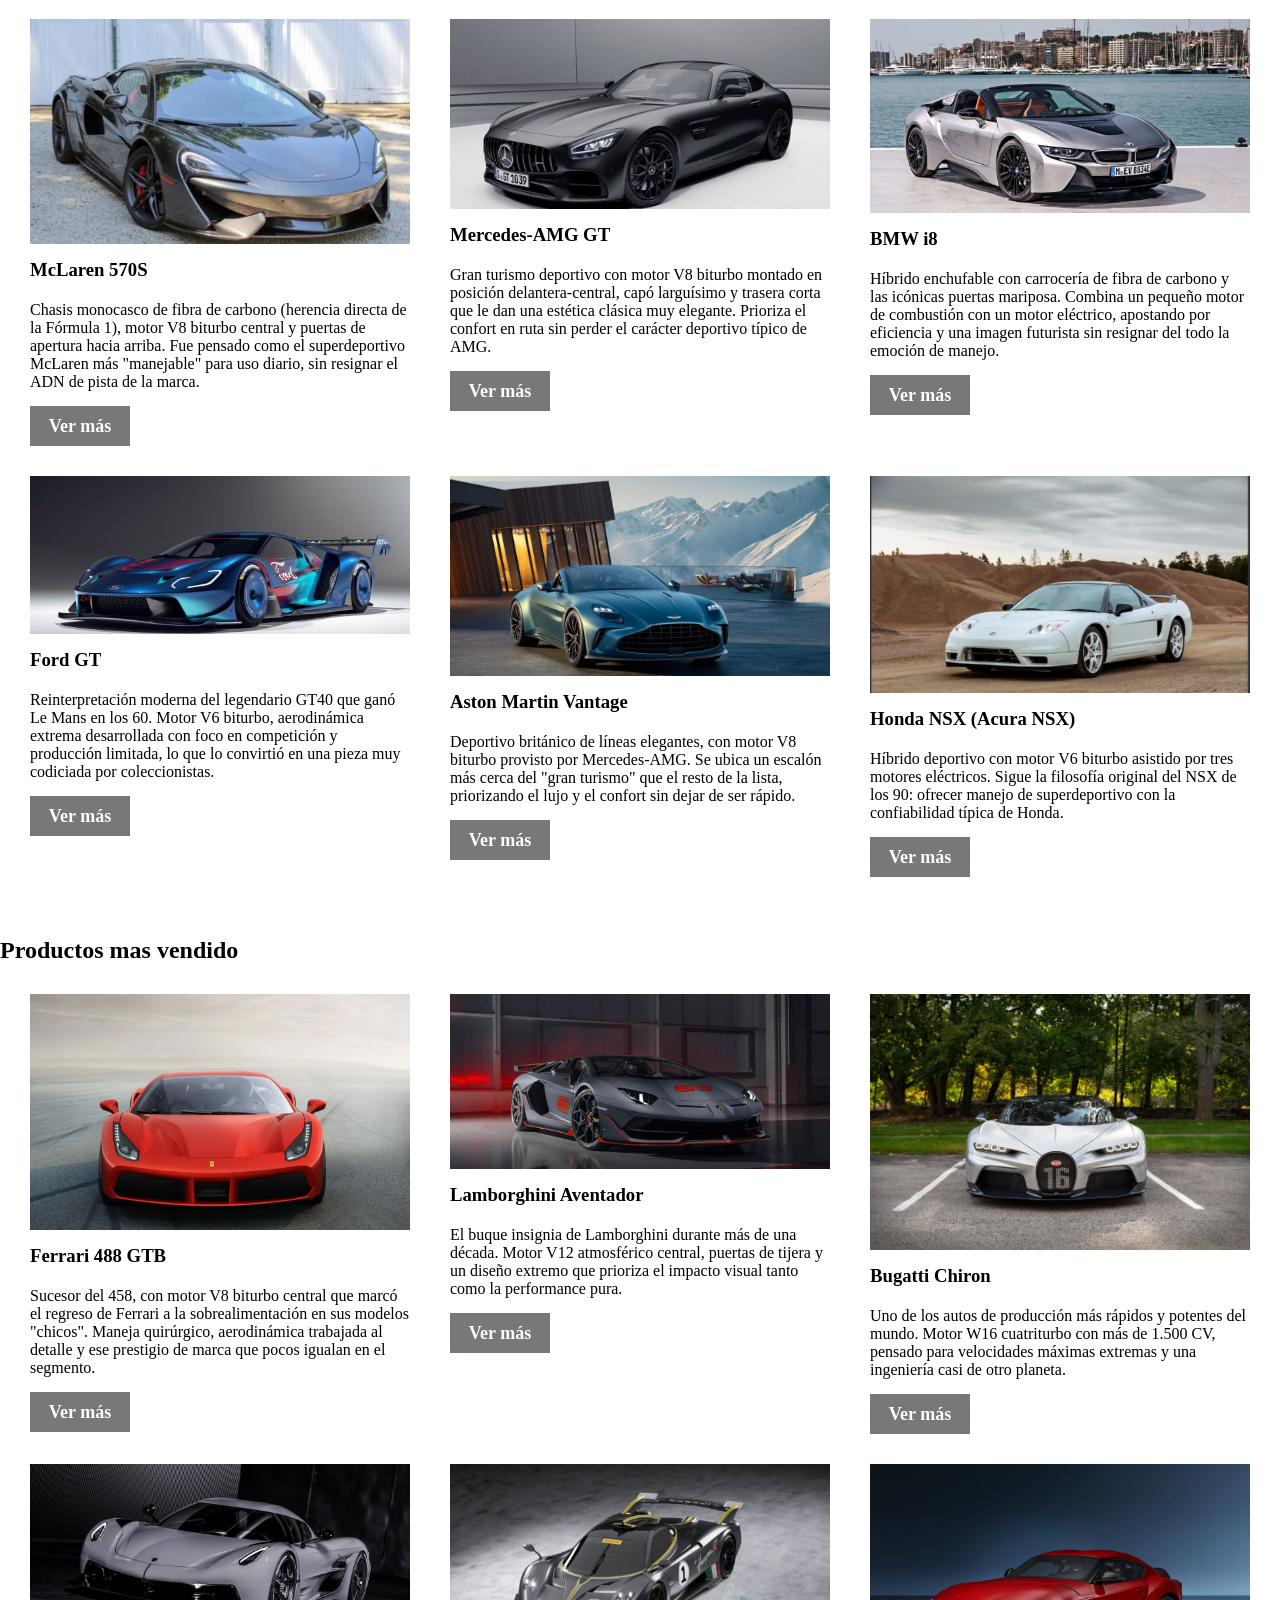
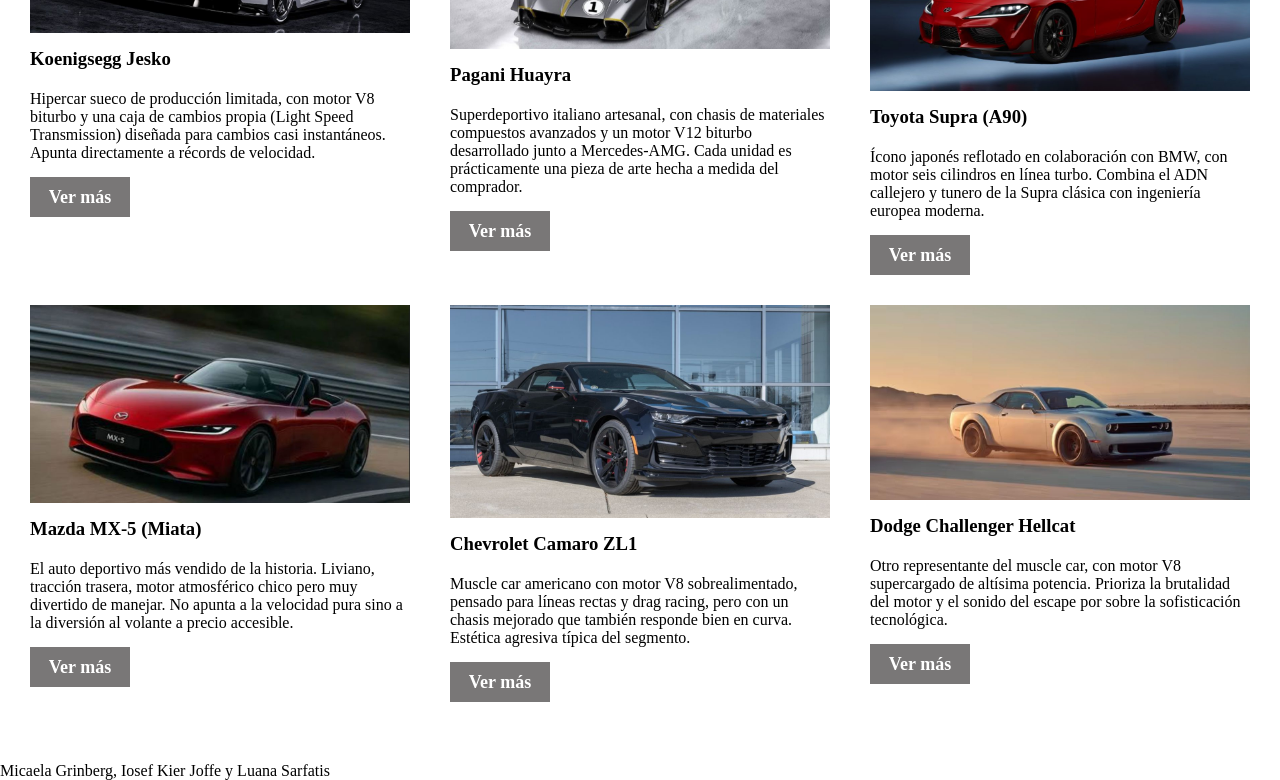
==== commit aaa20584: "css" ====
--- a/index.html
+++ b/index.html
@@ -10,19 +10,23 @@
 
 <body>
     <header>
-        <a href="./index.html">
-            <img src="./img/logo.jpeg" alt="En esta imagen podras ver el logo de LIM">
-        </a>
-        <form action="./search-results.html" method="GET">
-            <input type="search" name="busqueda" value="">
-            <button type="submit">Buscar</button>
-        </form>
-        <nav>
-            <ul>
-                <li><a href="./login.html">Login</a></li>
-                <li><a href="./register.html">Register</a></li>
-            </ul>
-        </nav>
+        <div class="acceso_busqueda">
+            <nav>
+                <ul class="acceso">
+                    <li><a href="./login.html" class="login">Login</a></li>
+                    <li><a href="./register.html" class="register">Register</a></li>
+                </ul>
+            </nav>
+            <form class="busqueda" action="./search-results.html" method="GET">
+                <input type="search" name="busqueda" value="">
+                <button type="submit">Buscar</button>
+            </form>
+        </div>
+        <div class="logo">
+            <a href="./index.html">
+                <img src="./img/logo.jpeg" alt="En esta imagen podras ver el logo de LIM" class="logo_foto">
+            </a>
+        </div>
     </header>
     <main>
         <nav>
@@ -54,9 +58,9 @@
             </ul>
         </nav>
         <div>
-            <section>
-                <h2>Algunos de nuestros productos</h2>
-                <article>
+            <h2>Algunos de nuestros productos</h2>
+            <section class="index_section">
+                <article class="index_autos">
                     <img src="./img/Rolls-Royce Phantom.jpeg" alt="Rolls-Royce Phantom">
                     <h3>Rolls-Royce Phantom</h3>
                     <p>El buque insignia de Rolls-Royce, en su 8ª generación. V12 biturbo de 6,75 litros, suspensión
@@ -64,7 +68,7 @@
                         oficina móvil. </p>
                     <a href="./product.html">Ver más</a>
                 </article>
-                <article>
+                <article class="index_autos">
                     <img src="./img/Audi R8.jpeg" alt="Audi R8">
                     <h3>Audi R8</h3>
                     <p>Audi R8: deportivo biplaza de Audi, motor V10 atmosférico montado en posición central-trasera,
@@ -73,7 +77,7 @@
                         preciso y confiabilidad diaria (poco común en este tipo de autos). </p>
                     <a href="./product.html">Ver más</a>
                 </article>
-                <article>
+                <article class="index_autos">
                     <img src="./img/Porsche 911.jpeg" alt="Porsche 911 Turbo S">
                     <h3>Porsche 911 Turbo S</h3>
                     <p>AÍcono alemán con motor bóxer seis cilindros biturbo montado atrás, tracción integral y una caja
@@ -81,7 +85,7 @@
                         los años 60, pero con tecnología de punta que lo hace tan usable en la ciudad como en pista.</p>
                     <a href="./product.html">Ver más</a>
                 </article>
-                <article>
+                <article class="index_autos">
                     <img src="./img/Nissan.jpeg" alt="Nissan GT-R">
                     <h3>Nissan GT-R</h3>
                     <p>Apodado "Godzilla" por su capacidad de superar a rivales mucho más caros. Motor V6 biturbo,
@@ -89,7 +93,7 @@
                         altísimos incluso en manos de pilotos poco experimentados.</p>
                     <a href="./product.html">Ver más</a>
                 </article>
-                <article>
+                <article class="index_autos">
                     <img src="./img/Chevrolet Corvette Z06 .jpeg" alt="Chevrolet Corvette Z06">
                     <h3>Chevrolet Corvette Z06</h3>
                     <p> La apuesta americana por el layout de motor central, algo que históricamente era exclusivo de
@@ -97,7 +101,7 @@
                         rpm) y ofrece prestaciones de nivel Ferrari a una fracción del precio.</p>
                     <a href="./product.html">Ver más</a>
                 </article>
-                <article>
+                <article class="index_autos">
                     <img src="./img/Lamborghini Huracán.jpeg" alt="Lamborghini Huracán">
                     <h3>Lamborghini Huracán</h3>
                     <p>El hermano "de entrada" de la gama Lamborghini, aunque nada modesto. Motor V10 atmosférico
@@ -105,7 +109,7 @@
                         parte de la experiencia tanto como la velocidad.</p>
                     <a href="./product.html">Ver más</a>
                 </article>
-                <article>
+                <article class="index_autos">
                     <img src="./img/McLaren 570S.jpeg" alt="McLaren 570S">
                     <h3>McLaren 570S </h3>
                     <p>Chasis monocasco de fibra de carbono (herencia directa de la Fórmula 1), motor V8 biturbo central
@@ -113,7 +117,7 @@
                         para uso diario, sin resignar el ADN de pista de la marca.</p>
                     <a href="./product.html">Ver más</a>
                 </article>
-                <article>
+                <article class="index_autos">
                     <img src="./img/Mercedes-AMG GT.jpeg" alt="Mercedes-AMG GT">
                     <h3>Mercedes-AMG GT</h3>
                     <p>Gran turismo deportivo con motor V8 biturbo montado en posición delantera-central, capó
@@ -121,7 +125,7 @@
                         ruta sin perder el carácter deportivo típico de AMG.</p>
                     <a href="./product.html">Ver más</a>
                 </article>
-                <article>
+                <article class="index_autos">
                     <img src="./img/BMW i8.jpeg" alt="BMW i8">
                     <h3>BMW i8</h3>
                     <p>Híbrido enchufable con carrocería de fibra de carbono y las icónicas puertas mariposa. Combina un
@@ -129,7 +133,7 @@
                         futurista sin resignar del todo la emoción de manejo.</p>
                     <a href="./product.html">Ver más</a>
                 </article>
-                <article>
+                <article class="index_autos">
                     <img src="./img/Ford GT .jpeg" alt="Ford GT">
                     <h3>Ford GT</h3>
                     <p> Reinterpretación moderna del legendario GT40 que ganó Le Mans en los 60. Motor V6 biturbo,
@@ -137,7 +141,7 @@
                         convirtió en una pieza muy codiciada por coleccionistas.</p>
                     <a href="./product.html">Ver más</a>
                 </article>
-                <article>
+                <article class="index_autos">
                     <img src="./img/Aston Martin Vantage.jpeg" alt="Aston Martin Vantage">
                     <h3>Aston Martin Vantage</h3>
                     <p>Deportivo británico de líneas elegantes, con motor V8 biturbo provisto por Mercedes-AMG. Se ubica
@@ -145,10 +149,18 @@
                         confort sin dejar de ser rápido.</p>
                     <a href="./product.html">Ver más</a>
                 </article>
+                <article class="index_autos">
+                    <img src="./img/Honda NSX (Acura NSX).jpeg" alt="Honda NSX (Acura NSX)">
+                    <h3>Honda NSX (Acura NSX)</h3>
+                    <p>Híbrido deportivo con motor V6 biturbo asistido por tres motores eléctricos. Sigue la filosofía
+                        original del NSX de los 90: ofrecer manejo de superdeportivo con la confiabilidad típica de
+                        Honda.</p>
+                    <a href="./product.html">Ver más</a>
+                </article>
             </section>
-            <section>
-                <h2>Productos mas vendido</h2>
-                <article>
+            <h2>Productos mas vendido</h2>
+            <section class="index_section">
+                <article class="index_autos">
                     <img src="./img/Ferrari 488 GTB.jpeg" alt="Ferrari 488 GTB">
                     <h3>Ferrari 488 GTB</h3>
                     <p>Sucesor del 458, con motor V8 biturbo central que marcó el regreso de Ferrari a la
@@ -156,7 +168,7 @@
                         y ese prestigio de marca que pocos igualan en el segmento.</p>
                     <a href="./product.html">Ver más</a>
                 </article>
-                <article>
+                <article class="index_autos">
                     <img src="./img/Lamborghini Aventador.jpeg" alt="Lamborghini Aventador">
                     <h3>Lamborghini Aventador</h3>
                     <p> El buque insignia de Lamborghini durante más de una década. Motor V12 atmosférico central,
@@ -164,14 +176,14 @@
                         pura.</p>
                     <a href="./product.html">Ver más</a>
                 </article>
-                <article>
+                <article class="index_autos">
                     <img src="./img/Bugatti Chiron.jpeg" alt="Bugatti Chiron">
                     <h3>Bugatti Chiron</h3>
                     <p>Uno de los autos de producción más rápidos y potentes del mundo. Motor W16 cuatriturbo con más de
                         1.500 CV, pensado para velocidades máximas extremas y una ingeniería casi de otro planeta.</p>
                     <a href="./product.html">Ver más</a>
                 </article>
-                <article>
+                <article class="index_autos">
                     <img src="./img/Koenigsegg Jesko .jpeg" alt="Koenigsegg Jesko ">
                     <h3>Koenigsegg Jesko</h3>
                     <p> Hipercar sueco de producción limitada, con motor V8 biturbo y una caja de cambios propia (Light
@@ -179,7 +191,7 @@
                         velocidad.</p>
                     <a href="./product.html">Ver más</a>
                 </article>
-                <article>
+                <article class="index_autos">
                     <img src="./img/Pagani Huayra.jpeg" alt="Pagani Huayra">
                     <h3>Pagani Huayra</h3>
                     <p>Superdeportivo italiano artesanal, con chasis de materiales compuestos avanzados y un motor V12
@@ -187,14 +199,14 @@
                         a medida del comprador.</p>
                     <a href="./product.html">Ver más</a>
                 </article>
-                <article>
+                <article class="index_autos">
                     <img src="./img/Toyota Supra (A90).jpeg" alt="Toyota Supra (A90)">
                     <h3>Toyota Supra (A90)</h3>
                     <p> Ícono japonés reflotado en colaboración con BMW, con motor seis cilindros en línea turbo.
                         Combina el ADN callejero y tunero de la Supra clásica con ingeniería europea moderna.</p>
                     <a href="./product.html">Ver más</a>
                 </article>
-                <article>
+                <article class="index_autos">
                     <img src="./img/Mazda MX-5 (Miata).jpeg" alt="Mazda MX-5 (Miata)">
                     <h3>Mazda MX-5 (Miata)</h3>
                     <p>El auto deportivo más vendido de la historia. Liviano, tracción trasera, motor atmosférico chico
@@ -202,7 +214,7 @@
                         precio accesible.</p>
                     <a href="./product.html">Ver más</a>
                 </article>
-                <article>
+                <article class="index_autos">
                     <img src="./img/Chevrolet Camaro ZL1.jpeg" alt="Chevrolet Camaro ZL1">
                     <h3>Chevrolet Camaro ZL1</h3>
                     <p>Muscle car americano con motor V8 sobrealimentado, pensado para líneas rectas y drag racing, pero
@@ -210,20 +222,12 @@
                         segmento.</p>
                     <a href="./product.html">Ver más</a>
                 </article>
-                <article>
-                    <img src="./img/Dodge Challenger Hellcat.jpeg" alt="Dodge Challenger Hellcat">
-                    <h3>Dodge Challenger Hellcat</h3>
-                    <p> Otro representante del muscle car, con motor V8 supercargado de altísima potencia. Prioriza la
-                        brutalidad del motor y el sonido del escape por sobre la sofisticación tecnológica.</p>
-                    <a href="./product.html">Ver más</a>
-                </article>
-                <article>
-                    <img src="./img/Honda NSX (Acura NSX).jpeg" alt="Honda NSX (Acura NSX)">
-                    <h3>Honda NSX (Acura NSX)</h3>
-                    <p>Híbrido deportivo con motor V6 biturbo asistido por tres motores eléctricos. Sigue la filosofía
-                        original del NSX de los 90: ofrecer manejo de superdeportivo con la confiabilidad típica de
-                        Honda.</p>
-                    <a href="./product.html">Ver más</a>
+                <article class="index_autos">
+                <img src="./img/Dodge Challenger Hellcat.jpeg" alt="Dodge Challenger Hellcat">
+                <h3>Dodge Challenger Hellcat</h3>
+                <p> Otro representante del muscle car, con motor V8 supercargado de altísima potencia. Prioriza la
+                    brutalidad del motor y el sonido del escape por sobre la sofisticación tecnológica.</p>
+                <a href="./product.html">Ver más</a>
                 </article>
             </section>
         </div>
--- a/css/styles.css
+++ b/css/styles.css
@@ -0,0 +1,89 @@
+*{
+    box-sizing: border-box;
+    margin: 0;
+    padding: 0;
+}
+
+a{
+    text-decoration: none;
+}
+
+ul, ol, li{
+    list-style: none;
+}
+.acceso {
+    display: flex;
+    justify-content: right;
+    margin: 0 auto; 
+    padding-right: 50px;
+    text-decoration: none;
+    font-weight: normal;
+}
+.login {
+     padding-right: 20px;
+     color: black;
+}
+.register {
+    color: black;
+}
+.logo {
+    display: flex;
+    justify-content: center;
+}
+.logo_foto{
+    border-radius: 50%;
+    width: 200px;
+}
+.busqueda {
+    display: flex;
+    justify-content: right;
+    margin-right: 30px;
+    padding-top: 15px;
+}
+.index_section {
+    display: flex;
+    flex-wrap: wrap;
+    margin-top: 30px;
+    margin-bottom: 30px;
+    justify-content: center;
+}
+
+.index_autos {
+    width: 380px;
+    display: flex;
+    flex-direction: column;
+    margin-left: 20px;
+    margin-right: 20px;
+    padding-bottom: 30px;
+}
+
+.index_autos img {
+    margin-bottom: 15px;
+}
+
+.index_autos h3 {
+    margin-bottom: 20px;
+    font-style: inherit;
+}
+
+.index_autos p {
+    margin-bottom: 15px;
+    font-style: initial;
+}
+
+.index_autos a {
+    display: inline-block;
+    color: white;
+    background-color: rgba(48, 44, 44, 0.642);
+    font-size: 18px;
+    font-weight: bold;
+    width: 100px;
+    height: 40px;
+    text-align: center;
+    line-height: 40px;
+    text-decoration: none;
+}
+h2 {
+    display: inline-block;
+}
+
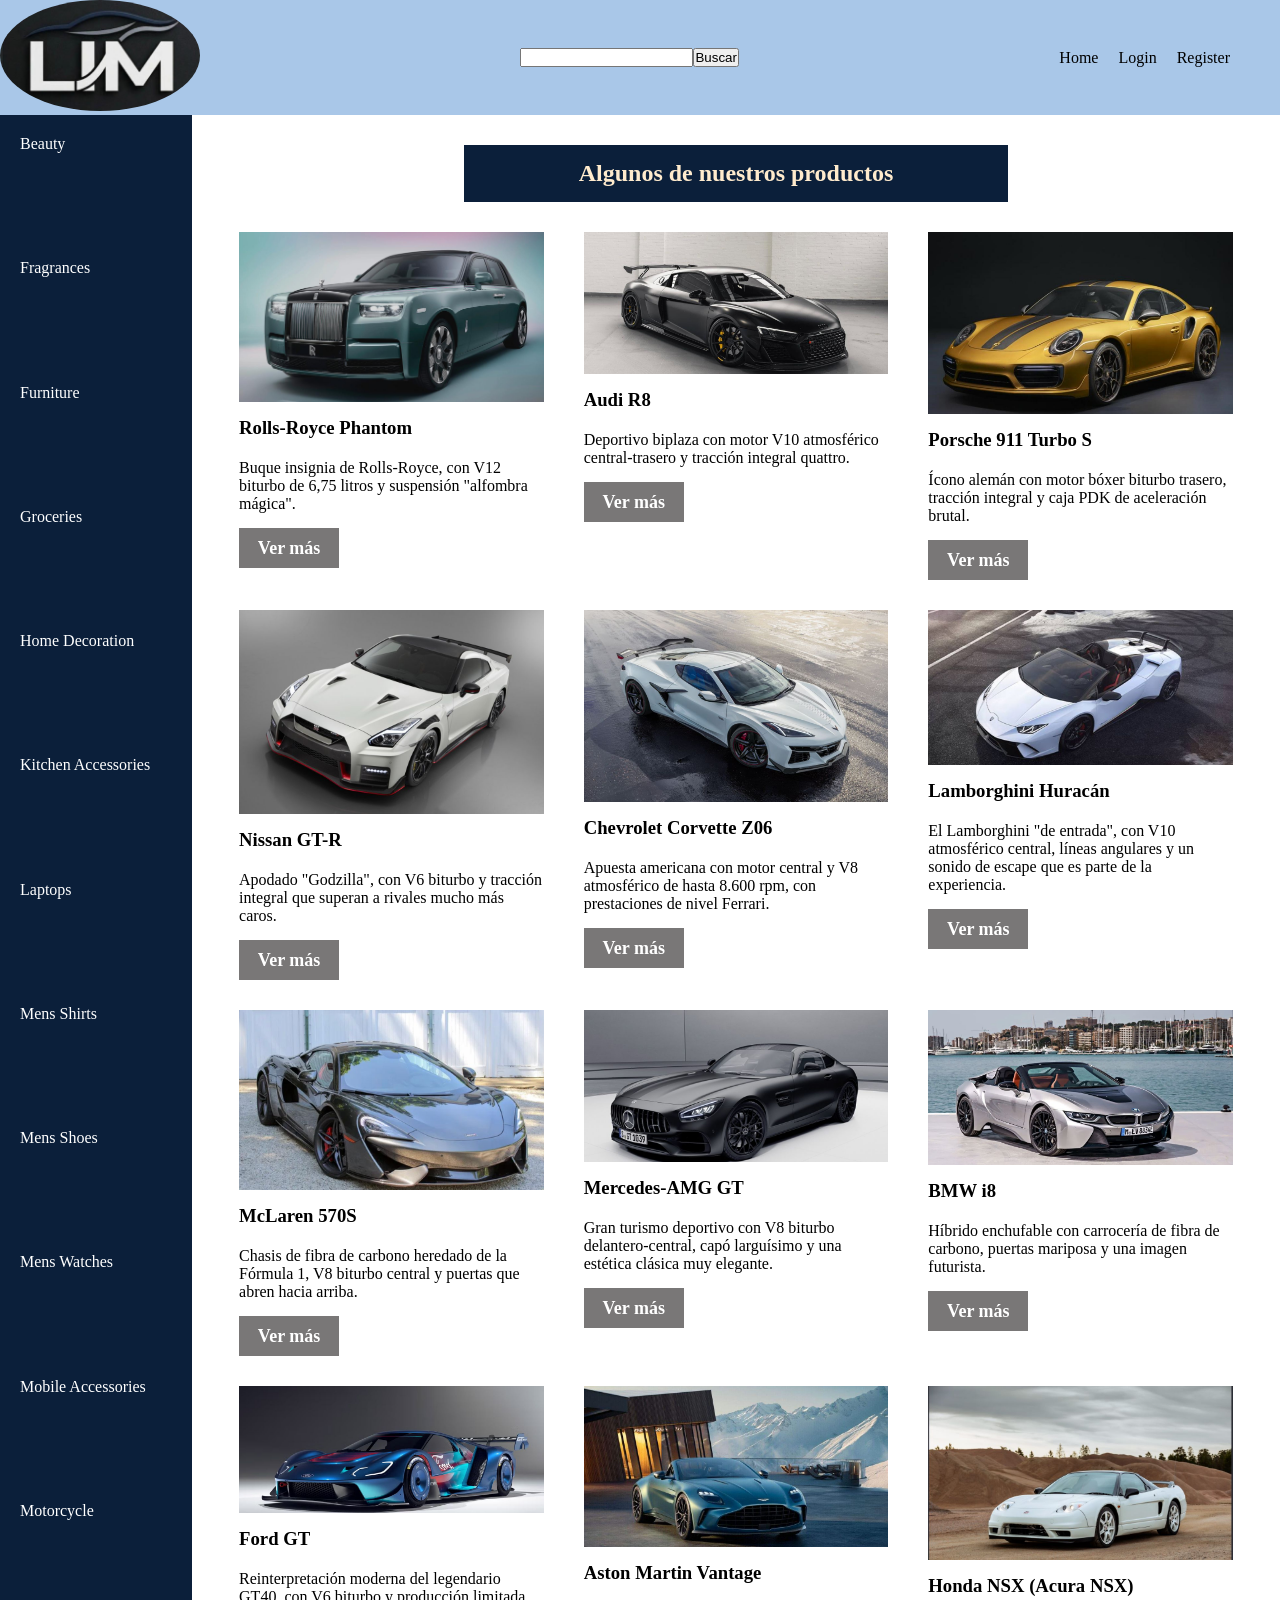
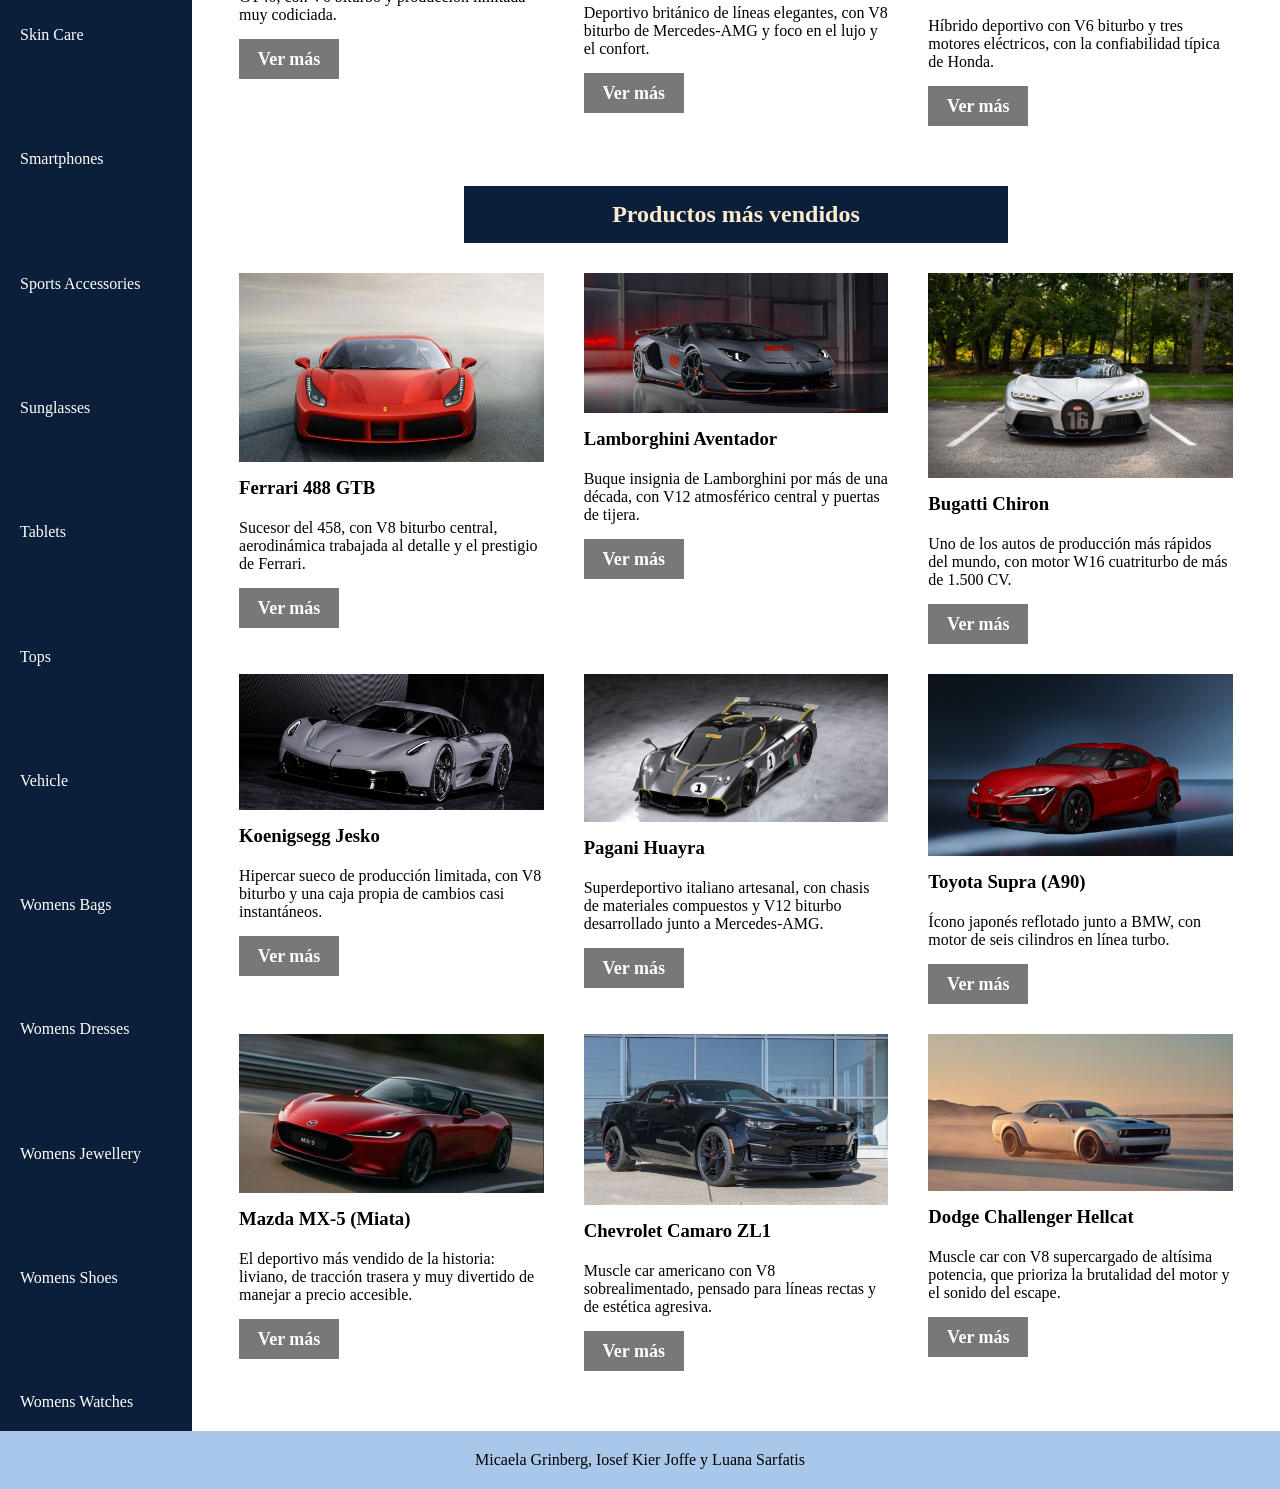
==== commit 79b5bd90: "avanze con CSS de Index y category" ====
--- a/index.html
+++ b/index.html
@@ -9,25 +9,24 @@
 </head>
 
 <body>
-    <header>
-        <div class="acceso_busqueda">
-            <nav>
-                <ul class="acceso">
-                    <li><a href="./login.html" class="login">Login</a></li>
-                    <li><a href="./register.html" class="register">Register</a></li>
-                </ul>
-            </nav>
-            <form class="busqueda" action="./search-results.html" method="GET">
-                <input type="search" name="busqueda" value="">
-                <button type="submit">Buscar</button>
-            </form>
-        </div>
-        <div class="logo">
-            <a href="./index.html">
-                <img src="./img/logo.jpeg" alt="En esta imagen podras ver el logo de LIM" class="logo_foto">
-            </a>
-        </div>
-    </header>
+   <header>
+    <div class="logo">
+        <a href="./index.html">
+            <img src="./img/logo.jpeg" alt="En esta imagen podras ver el logo de LIM" class="logo_foto">
+        </a>
+    </div>
+    <form class="busqueda" action="./search-results.html" method="GET">
+        <input type="search" name="busqueda" value="">
+        <button type="submit">Buscar</button>
+    </form>
+    <nav>
+        <ul class="acceso">
+            <li><a href="./index.html" class="home">Home</a></li>
+            <li><a href="./login.html" class="login">Login</a></li>
+            <li><a href="./register.html" class="register">Register</a></li>
+        </ul>
+    </nav>
+</header>
     <main>
         <nav>
             <ul class="menu_vertical">
@@ -57,177 +56,137 @@
                 <li><a href="./category.html">Womens Watches</a></li>
             </ul>
         </nav>
-        <div>
-            <h2>Algunos de nuestros productos</h2>
+        <div class="catalogo">
+            <h2 class="index_titulo">Algunos de nuestros productos</h2>
             <section class="index_section">
                 <article class="index_autos">
                     <img src="./img/Rolls-Royce Phantom.jpeg" alt="Rolls-Royce Phantom">
                     <h3>Rolls-Royce Phantom</h3>
-                    <p>El buque insignia de Rolls-Royce, en su 8ª generación. V12 biturbo de 6,75 litros, suspensión
-                        'alfombra mágica' y opción Extended con mampara de cristal electrocrómico para usarlo como
-                        oficina móvil. </p>
+                    <p>Buque insignia de Rolls-Royce, con V12 biturbo de 6,75 litros y suspensión "alfombra mágica".</p>
                     <a href="./product.html">Ver más</a>
                 </article>
                 <article class="index_autos">
                     <img src="./img/Audi R8.jpeg" alt="Audi R8">
                     <h3>Audi R8</h3>
-                    <p>Audi R8: deportivo biplaza de Audi, motor V10 atmosférico montado en posición central-trasera,
-                        tracción integral quattro. Combina diseño agresivo y aerodinámico con materiales premium en el
-                        interior. Referente en el segmento superdeportivo por su equilibrio entre potencia, manejo
-                        preciso y confiabilidad diaria (poco común en este tipo de autos). </p>
+                    <p>Deportivo biplaza con motor V10 atmosférico central-trasero y tracción integral quattro.</p>
                     <a href="./product.html">Ver más</a>
                 </article>
                 <article class="index_autos">
                     <img src="./img/Porsche 911.jpeg" alt="Porsche 911 Turbo S">
                     <h3>Porsche 911 Turbo S</h3>
-                    <p>AÍcono alemán con motor bóxer seis cilindros biturbo montado atrás, tracción integral y una caja
-                        PDK que entrega aceleraciones brutales y consistentes. Mantiene la silueta clásica del 911 desde
-                        los años 60, pero con tecnología de punta que lo hace tan usable en la ciudad como en pista.</p>
+                    <p>Ícono alemán con motor bóxer biturbo trasero, tracción integral y caja PDK de aceleración brutal.</p>
                     <a href="./product.html">Ver más</a>
                 </article>
                 <article class="index_autos">
                     <img src="./img/Nissan.jpeg" alt="Nissan GT-R">
                     <h3>Nissan GT-R</h3>
-                    <p>Apodado "Godzilla" por su capacidad de superar a rivales mucho más caros. Motor V6 biturbo,
-                        tracción integral y una electrónica de control tan avanzada que permite tiempos de vuelta
-                        altísimos incluso en manos de pilotos poco experimentados.</p>
+                    <p>Apodado "Godzilla", con V6 biturbo y tracción integral que superan a rivales mucho más caros.</p>
                     <a href="./product.html">Ver más</a>
                 </article>
                 <article class="index_autos">
                     <img src="./img/Chevrolet Corvette Z06 .jpeg" alt="Chevrolet Corvette Z06">
                     <h3>Chevrolet Corvette Z06</h3>
-                    <p> La apuesta americana por el layout de motor central, algo que históricamente era exclusivo de
-                        los superdeportivos europeos. Lleva un V8 atmosférico de altísimas revoluciones (hasta 8.600
-                        rpm) y ofrece prestaciones de nivel Ferrari a una fracción del precio.</p>
+                    <p>Apuesta americana con motor central y V8 atmosférico de hasta 8.600 rpm, con prestaciones de nivel Ferrari.</p>
                     <a href="./product.html">Ver más</a>
                 </article>
                 <article class="index_autos">
-                    <img src="./img/Lamborghini Huracán.jpeg" alt="Lamborghini Huracán">
+                    <img src="./img/Lamborghini Huracán.jpeg" alt="Lamborghini Huracán">
                     <h3>Lamborghini Huracán</h3>
-                    <p>El hermano "de entrada" de la gama Lamborghini, aunque nada modesto. Motor V10 atmosférico
-                        central, líneas angulares muy características de la marca italiana y un sonido de escape que es
-                        parte de la experiencia tanto como la velocidad.</p>
+                    <p>El Lamborghini "de entrada", con V10 atmosférico central, líneas angulares y un sonido de escape que es parte de la experiencia.</p>
                     <a href="./product.html">Ver más</a>
                 </article>
                 <article class="index_autos">
                     <img src="./img/McLaren 570S.jpeg" alt="McLaren 570S">
                     <h3>McLaren 570S </h3>
-                    <p>Chasis monocasco de fibra de carbono (herencia directa de la Fórmula 1), motor V8 biturbo central
-                        y puertas de apertura hacia arriba. Fue pensado como el superdeportivo McLaren más "manejable"
-                        para uso diario, sin resignar el ADN de pista de la marca.</p>
+                    <p>Chasis de fibra de carbono heredado de la Fórmula 1, V8 biturbo central y puertas que abren hacia arriba.</p>
                     <a href="./product.html">Ver más</a>
                 </article>
                 <article class="index_autos">
                     <img src="./img/Mercedes-AMG GT.jpeg" alt="Mercedes-AMG GT">
                     <h3>Mercedes-AMG GT</h3>
-                    <p>Gran turismo deportivo con motor V8 biturbo montado en posición delantera-central, capó
-                        larguísimo y trasera corta que le dan una estética clásica muy elegante. Prioriza el confort en
-                        ruta sin perder el carácter deportivo típico de AMG.</p>
+                    <p>Gran turismo deportivo con V8 biturbo delantero-central, capó larguísimo y una estética clásica muy elegante.</p>
                     <a href="./product.html">Ver más</a>
                 </article>
                 <article class="index_autos">
                     <img src="./img/BMW i8.jpeg" alt="BMW i8">
                     <h3>BMW i8</h3>
-                    <p>Híbrido enchufable con carrocería de fibra de carbono y las icónicas puertas mariposa. Combina un
-                        pequeño motor de combustión con un motor eléctrico, apostando por eficiencia y una imagen
-                        futurista sin resignar del todo la emoción de manejo.</p>
+                    <p>Híbrido enchufable con carrocería de fibra de carbono, puertas mariposa y una imagen futurista.</p>
                     <a href="./product.html">Ver más</a>
                 </article>
                 <article class="index_autos">
                     <img src="./img/Ford GT .jpeg" alt="Ford GT">
                     <h3>Ford GT</h3>
-                    <p> Reinterpretación moderna del legendario GT40 que ganó Le Mans en los 60. Motor V6 biturbo,
-                        aerodinámica extrema desarrollada con foco en competición y producción limitada, lo que lo
-                        convirtió en una pieza muy codiciada por coleccionistas.</p>
+                    <p>Reinterpretación moderna del legendario GT40, con V6 biturbo y producción limitada muy codiciada.</p>
                     <a href="./product.html">Ver más</a>
                 </article>
                 <article class="index_autos">
                     <img src="./img/Aston Martin Vantage.jpeg" alt="Aston Martin Vantage">
                     <h3>Aston Martin Vantage</h3>
-                    <p>Deportivo británico de líneas elegantes, con motor V8 biturbo provisto por Mercedes-AMG. Se ubica
-                        un escalón más cerca del "gran turismo" que el resto de la lista, priorizando el lujo y el
-                        confort sin dejar de ser rápido.</p>
+                    <p>Deportivo británico de líneas elegantes, con V8 biturbo de Mercedes-AMG y foco en el lujo y el confort.</p>
                     <a href="./product.html">Ver más</a>
                 </article>
                 <article class="index_autos">
                     <img src="./img/Honda NSX (Acura NSX).jpeg" alt="Honda NSX (Acura NSX)">
                     <h3>Honda NSX (Acura NSX)</h3>
-                    <p>Híbrido deportivo con motor V6 biturbo asistido por tres motores eléctricos. Sigue la filosofía
-                        original del NSX de los 90: ofrecer manejo de superdeportivo con la confiabilidad típica de
-                        Honda.</p>
+                    <p>Híbrido deportivo con V6 biturbo y tres motores eléctricos, con la confiabilidad típica de Honda.</p>
                     <a href="./product.html">Ver más</a>
                 </article>
             </section>
-            <h2>Productos mas vendido</h2>
+            <h2 class="index_titulo">Productos más vendidos </h2>
             <section class="index_section">
                 <article class="index_autos">
                     <img src="./img/Ferrari 488 GTB.jpeg" alt="Ferrari 488 GTB">
                     <h3>Ferrari 488 GTB</h3>
-                    <p>Sucesor del 458, con motor V8 biturbo central que marcó el regreso de Ferrari a la
-                        sobrealimentación en sus modelos "chicos". Maneja quirúrgico, aerodinámica trabajada al detalle
-                        y ese prestigio de marca que pocos igualan en el segmento.</p>
+                    <p>Sucesor del 458, con V8 biturbo central, aerodinámica trabajada al detalle y el prestigio de Ferrari.</p>
                     <a href="./product.html">Ver más</a>
                 </article>
                 <article class="index_autos">
                     <img src="./img/Lamborghini Aventador.jpeg" alt="Lamborghini Aventador">
                     <h3>Lamborghini Aventador</h3>
-                    <p> El buque insignia de Lamborghini durante más de una década. Motor V12 atmosférico central,
-                        puertas de tijera y un diseño extremo que prioriza el impacto visual tanto como la performance
-                        pura.</p>
+                    <p>Buque insignia de Lamborghini por más de una década, con V12 atmosférico central y puertas de tijera.</p>
                     <a href="./product.html">Ver más</a>
                 </article>
                 <article class="index_autos">
                     <img src="./img/Bugatti Chiron.jpeg" alt="Bugatti Chiron">
                     <h3>Bugatti Chiron</h3>
-                    <p>Uno de los autos de producción más rápidos y potentes del mundo. Motor W16 cuatriturbo con más de
-                        1.500 CV, pensado para velocidades máximas extremas y una ingeniería casi de otro planeta.</p>
+                    <p>Uno de los autos de producción más rápidos del mundo, con motor W16 cuatriturbo de más de 1.500 CV.</p>
                     <a href="./product.html">Ver más</a>
                 </article>
                 <article class="index_autos">
                     <img src="./img/Koenigsegg Jesko .jpeg" alt="Koenigsegg Jesko ">
                     <h3>Koenigsegg Jesko</h3>
-                    <p> Hipercar sueco de producción limitada, con motor V8 biturbo y una caja de cambios propia (Light
-                        Speed Transmission) diseñada para cambios casi instantáneos. Apunta directamente a récords de
-                        velocidad.</p>
+                    <p>Hipercar sueco de producción limitada, con V8 biturbo y una caja propia de cambios casi instantáneos.</p>
                     <a href="./product.html">Ver más</a>
                 </article>
                 <article class="index_autos">
                     <img src="./img/Pagani Huayra.jpeg" alt="Pagani Huayra">
                     <h3>Pagani Huayra</h3>
-                    <p>Superdeportivo italiano artesanal, con chasis de materiales compuestos avanzados y un motor V12
-                        biturbo desarrollado junto a Mercedes-AMG. Cada unidad es prácticamente una pieza de arte hecha
-                        a medida del comprador.</p>
+                    <p>Superdeportivo italiano artesanal, con chasis de materiales compuestos y V12 biturbo desarrollado junto a Mercedes-AMG.</p>
                     <a href="./product.html">Ver más</a>
                 </article>
                 <article class="index_autos">
                     <img src="./img/Toyota Supra (A90).jpeg" alt="Toyota Supra (A90)">
                     <h3>Toyota Supra (A90)</h3>
-                    <p> Ícono japonés reflotado en colaboración con BMW, con motor seis cilindros en línea turbo.
-                        Combina el ADN callejero y tunero de la Supra clásica con ingeniería europea moderna.</p>
+                    <p>Ícono japonés reflotado junto a BMW, con motor de seis cilindros en línea turbo.</p>
                     <a href="./product.html">Ver más</a>
                 </article>
                 <article class="index_autos">
                     <img src="./img/Mazda MX-5 (Miata).jpeg" alt="Mazda MX-5 (Miata)">
                     <h3>Mazda MX-5 (Miata)</h3>
-                    <p>El auto deportivo más vendido de la historia. Liviano, tracción trasera, motor atmosférico chico
-                        pero muy divertido de manejar. No apunta a la velocidad pura sino a la diversión al volante a
-                        precio accesible.</p>
+                    <p>El deportivo más vendido de la historia: liviano, de tracción trasera y muy divertido de manejar a precio accesible.</p>
                     <a href="./product.html">Ver más</a>
                 </article>
                 <article class="index_autos">
                     <img src="./img/Chevrolet Camaro ZL1.jpeg" alt="Chevrolet Camaro ZL1">
                     <h3>Chevrolet Camaro ZL1</h3>
-                    <p>Muscle car americano con motor V8 sobrealimentado, pensado para líneas rectas y drag racing, pero
-                        con un chasis mejorado que también responde bien en curva. Estética agresiva típica del
-                        segmento.</p>
+                    <p>Muscle car americano con V8 sobrealimentado, pensado para líneas rectas y de estética agresiva.</p>
                     <a href="./product.html">Ver más</a>
                 </article>
                 <article class="index_autos">
-                <img src="./img/Dodge Challenger Hellcat.jpeg" alt="Dodge Challenger Hellcat">
-                <h3>Dodge Challenger Hellcat</h3>
-                <p> Otro representante del muscle car, con motor V8 supercargado de altísima potencia. Prioriza la
-                    brutalidad del motor y el sonido del escape por sobre la sofisticación tecnológica.</p>
-                <a href="./product.html">Ver más</a>
+                    <img src="./img/Dodge Challenger Hellcat.jpeg" alt="Dodge Challenger Hellcat">
+                    <h3>Dodge Challenger Hellcat</h3>
+                    <p>Muscle car con V8 supercargado de altísima potencia, que prioriza la brutalidad del motor y el sonido del escape.</p>
+                    <a href="./product.html">Ver más</a>
                 </article>
             </section>
         </div>
--- a/css/styles.css
+++ b/css/styles.css
@@ -1,16 +1,25 @@
+
 *{
     box-sizing: border-box;
     margin: 0;
     padding: 0;
 }
-
+ 
 a{
     text-decoration: none;
 }
-
+ 
 ul, ol, li{
     list-style: none;
 }
+ 
+header {
+    display: flex;
+    justify-content: space-between;
+    align-items: center;
+    background-color: #a9c7e8;
+}
+ 
 .acceso {
     display: flex;
     justify-content: right;
@@ -19,7 +28,7 @@
     text-decoration: none;
     font-weight: normal;
 }
-.login {
+.home, .login {
      padding-right: 20px;
      color: black;
 }
@@ -37,9 +46,33 @@
 .busqueda {
     display: flex;
     justify-content: right;
-    margin-right: 30px;
-    padding-top: 15px;
 }
+ 
+main {
+    display: flex;
+}
+ 
+main nav {
+    display: flex;
+    width: 15%;
+    background-color: #0b1f3a;
+    padding: 20px;
+}
+ 
+.menu_vertical {
+    display: flex;
+    flex-direction: column;
+    justify-content: space-between;
+}
+ 
+.menu_vertical a {
+    color: white;
+}
+ 
+.catalogo {
+    width: 85%;
+}
+ 
 .index_section {
     display: flex;
     flex-wrap: wrap;
@@ -47,30 +80,30 @@
     margin-bottom: 30px;
     justify-content: center;
 }
-
+ 
 .index_autos {
-    width: 380px;
+    width: 28%;
     display: flex;
     flex-direction: column;
     margin-left: 20px;
     margin-right: 20px;
     padding-bottom: 30px;
 }
-
+ 
 .index_autos img {
     margin-bottom: 15px;
 }
-
+ 
 .index_autos h3 {
     margin-bottom: 20px;
     font-style: inherit;
 }
-
+ 
 .index_autos p {
     margin-bottom: 15px;
     font-style: initial;
 }
-
+ 
 .index_autos a {
     display: inline-block;
     color: white;
@@ -83,7 +116,20 @@
     line-height: 40px;
     text-decoration: none;
 }
-h2 {
-    display: inline-block;
+
+.index_titulo {
+    display: block;
+    width: 50%;
+    margin: 30px auto 0 auto;
+    padding: 15px;
+    text-align: center;
+    background-color: #0b1f3a;
+    color: blanchedalmond;
 }
 
+
+footer {
+    background-color: #a9c7e8;
+    padding: 20px;
+    text-align: center;
+}
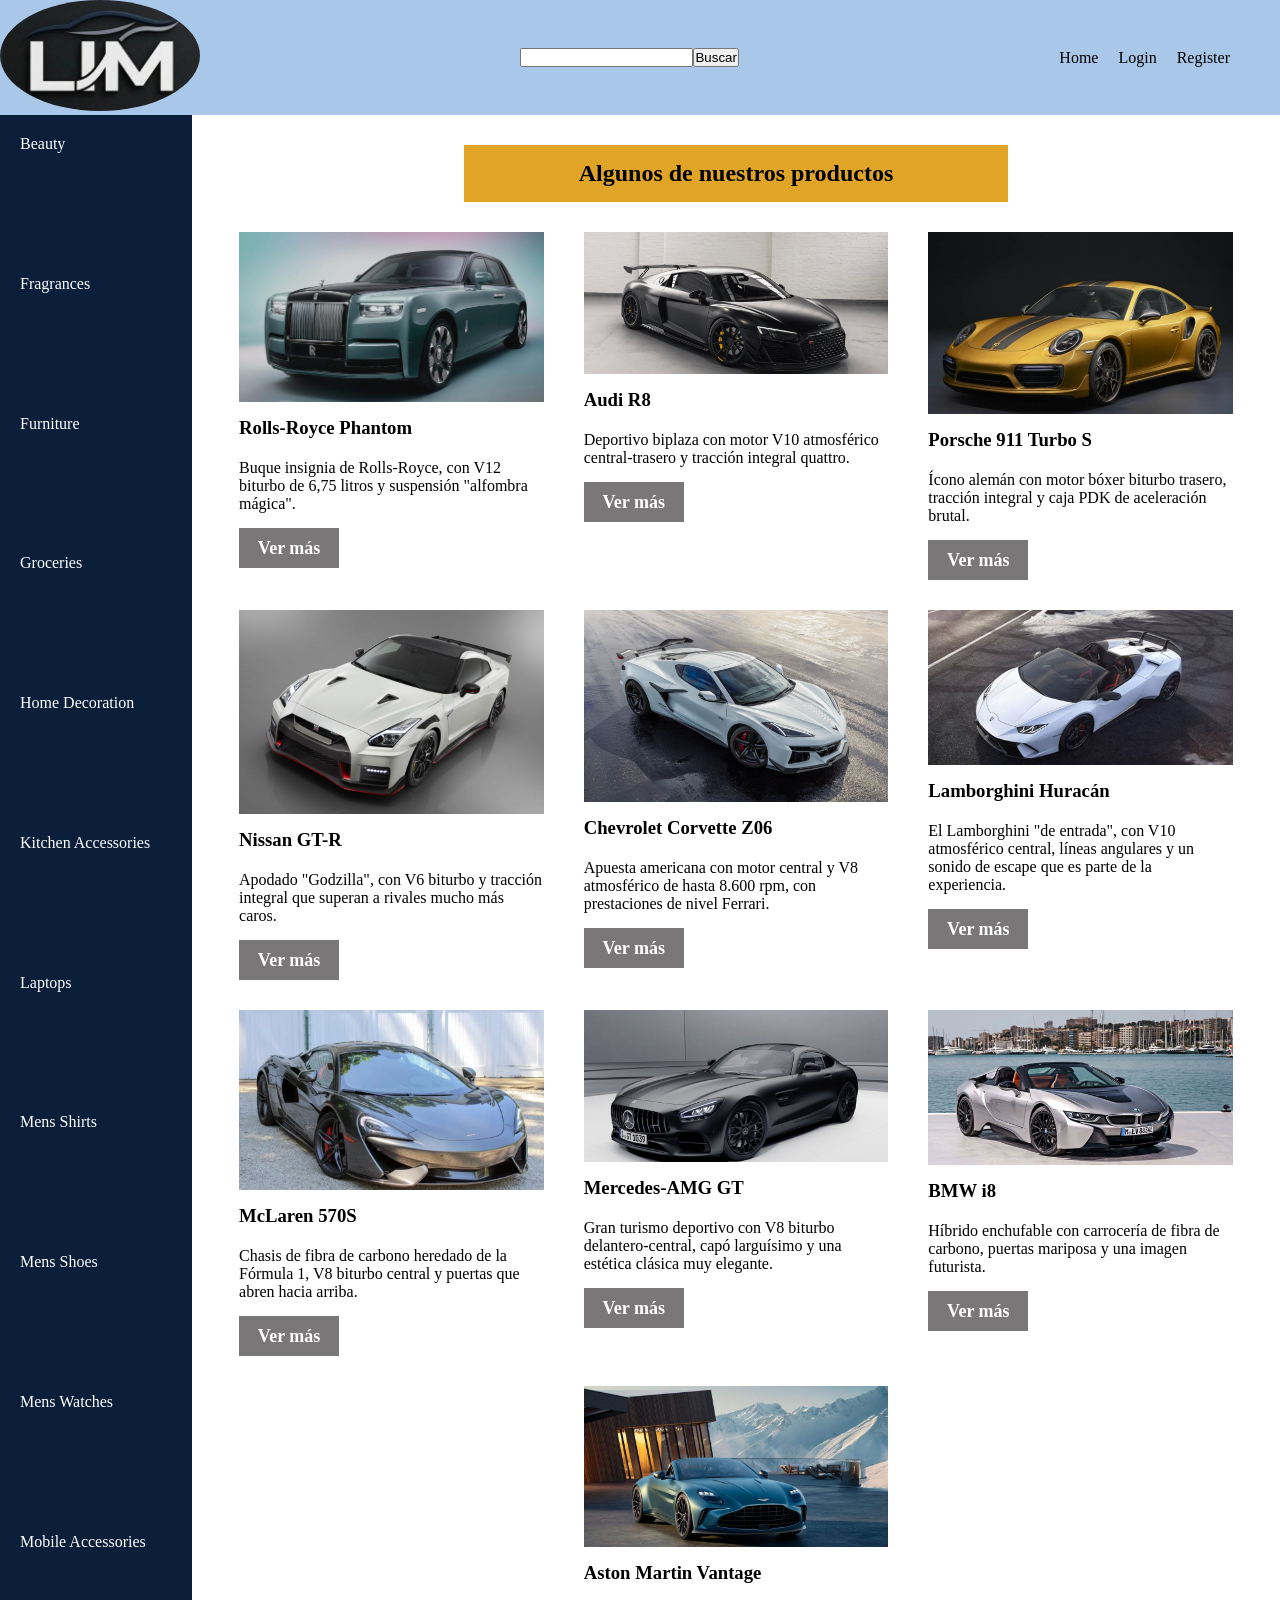
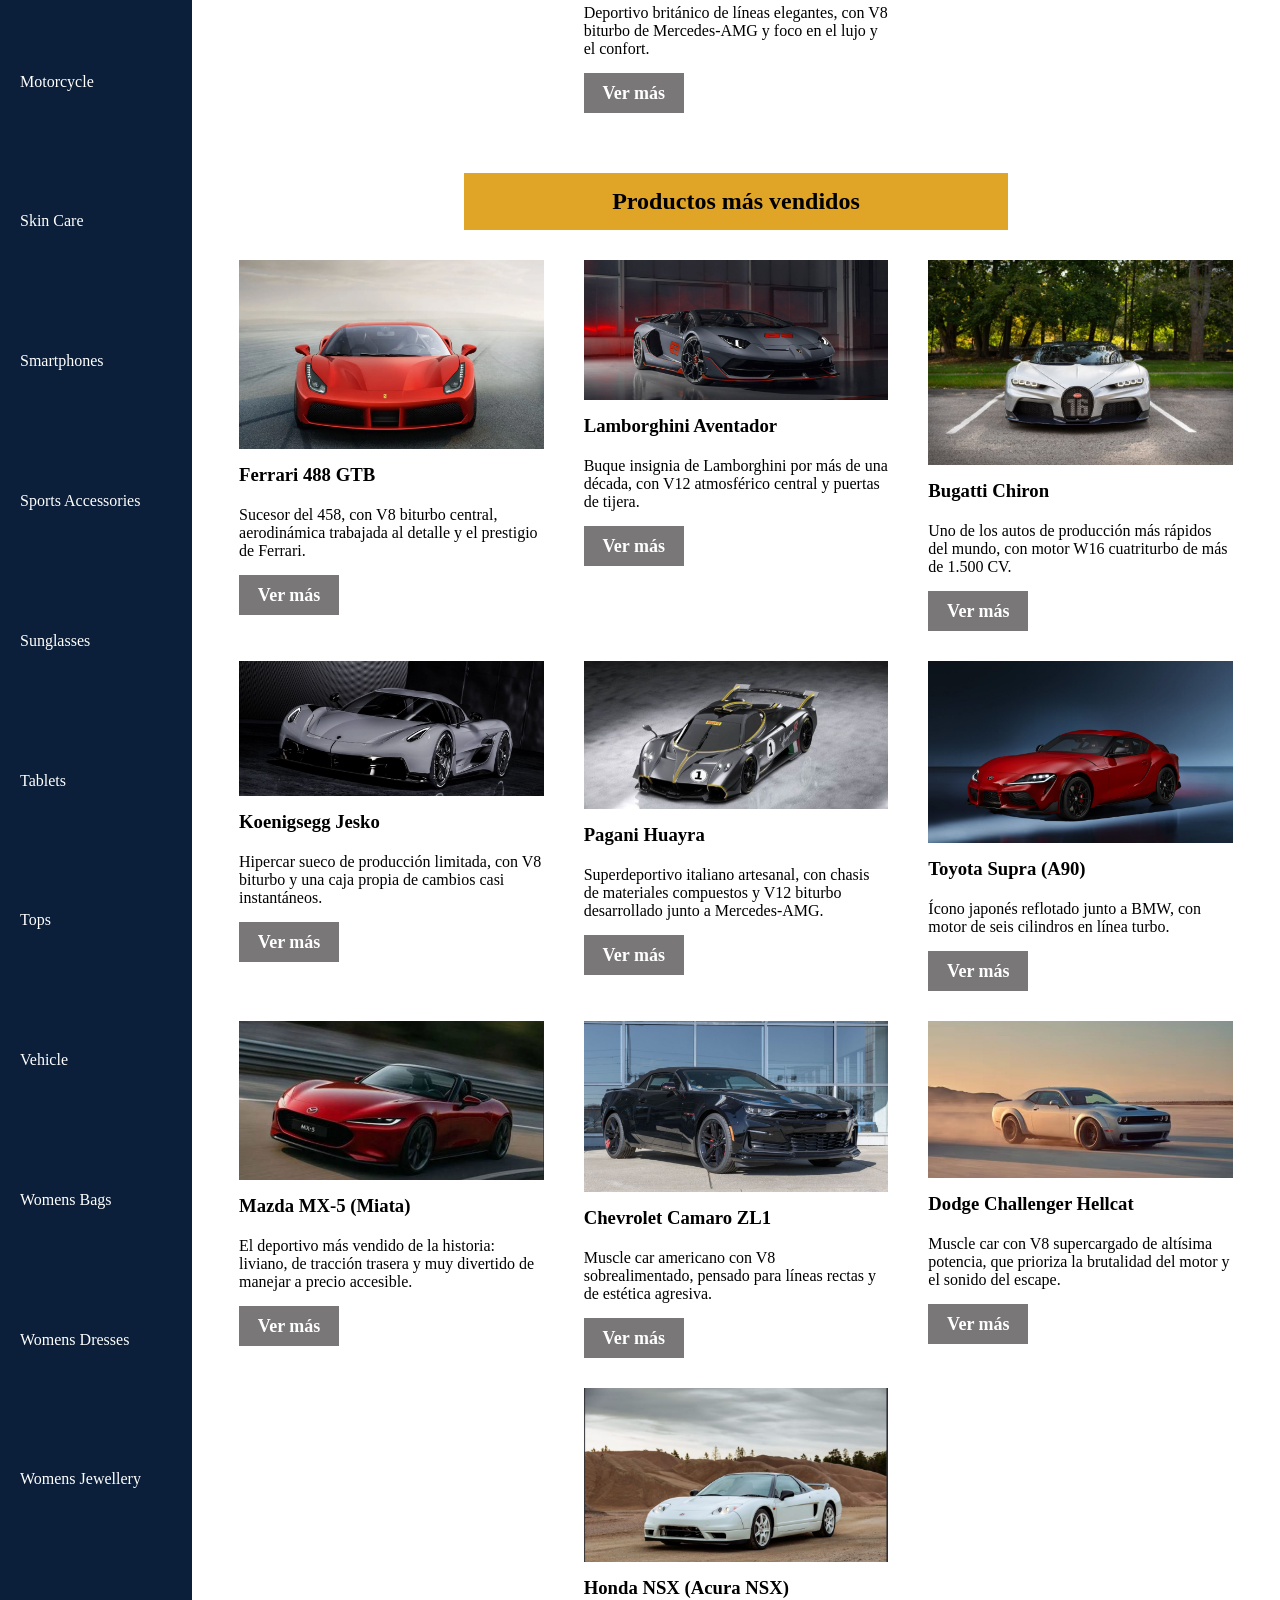
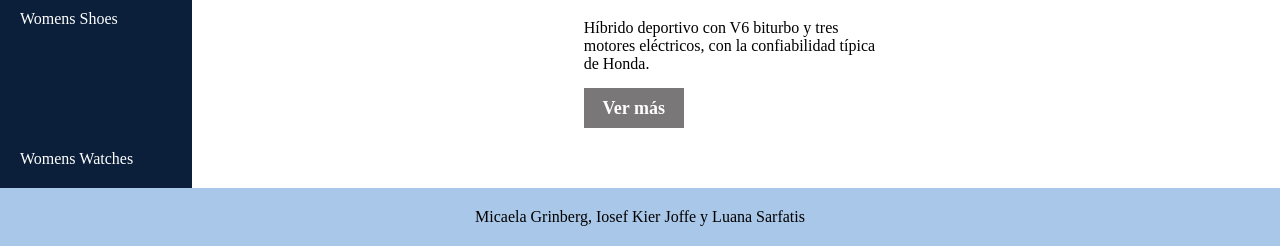
==== commit abff46ef: "Hice lo que nos dijo de los autos en la clase recien" ====
--- a/index.html
+++ b/index.html
@@ -114,21 +114,9 @@
                     <a href="./product.html">Ver más</a>
                 </article>
                 <article class="index_autos">
-                    <img src="./img/Ford GT .jpeg" alt="Ford GT">
-                    <h3>Ford GT</h3>
-                    <p>Reinterpretación moderna del legendario GT40, con V6 biturbo y producción limitada muy codiciada.</p>
-                    <a href="./product.html">Ver más</a>
-                </article>
-                <article class="index_autos">
                     <img src="./img/Aston Martin Vantage.jpeg" alt="Aston Martin Vantage">
                     <h3>Aston Martin Vantage</h3>
                     <p>Deportivo británico de líneas elegantes, con V8 biturbo de Mercedes-AMG y foco en el lujo y el confort.</p>
-                    <a href="./product.html">Ver más</a>
-                </article>
-                <article class="index_autos">
-                    <img src="./img/Honda NSX (Acura NSX).jpeg" alt="Honda NSX (Acura NSX)">
-                    <h3>Honda NSX (Acura NSX)</h3>
-                    <p>Híbrido deportivo con V6 biturbo y tres motores eléctricos, con la confiabilidad típica de Honda.</p>
                     <a href="./product.html">Ver más</a>
                 </article>
             </section>
@@ -188,6 +176,12 @@
                     <p>Muscle car con V8 supercargado de altísima potencia, que prioriza la brutalidad del motor y el sonido del escape.</p>
                     <a href="./product.html">Ver más</a>
                 </article>
+                 <article class="index_autos">
+                    <img src="./img/Honda NSX (Acura NSX).jpeg" alt="Honda NSX (Acura NSX)">
+                    <h3>Honda NSX (Acura NSX)</h3>
+                    <p>Híbrido deportivo con V6 biturbo y tres motores eléctricos, con la confiabilidad típica de Honda.</p>
+                    <a href="./product.html">Ver más</a>
+                </article>
             </section>
         </div>
     </main>
--- a/css/styles.css
+++ b/css/styles.css
@@ -1,78 +1,85 @@
-
-*{
+* {
     box-sizing: border-box;
     margin: 0;
     padding: 0;
 }
- 
-a{
+
+a {
     text-decoration: none;
 }
- 
-ul, ol, li{
+
+ul,
+ol,
+li {
     list-style: none;
 }
- 
+
 header {
     display: flex;
     justify-content: space-between;
     align-items: center;
     background-color: #a9c7e8;
 }
- 
+
 .acceso {
     display: flex;
     justify-content: right;
-    margin: 0 auto; 
+    margin: 0 auto;
     padding-right: 50px;
     text-decoration: none;
     font-weight: normal;
 }
-.home, .login {
-     padding-right: 20px;
-     color: black;
-}
+
+.home,
+.login {
+    padding-right: 20px;
+    color: black;
+}
+
 .register {
     color: black;
 }
+
 .logo {
     display: flex;
     justify-content: center;
 }
-.logo_foto{
+
+.logo_foto {
     border-radius: 50%;
     width: 200px;
 }
+
 .busqueda {
     display: flex;
     justify-content: right;
 }
- 
+
 main {
     display: flex;
 }
- 
+
 main nav {
     display: flex;
     width: 15%;
     background-color: #0b1f3a;
     padding: 20px;
 }
- 
+
 .menu_vertical {
     display: flex;
     flex-direction: column;
     justify-content: space-between;
 }
- 
+
 .menu_vertical a {
     color: white;
 }
- 
+
 .catalogo {
     width: 85%;
 }
- 
+
 .index_section {
     display: flex;
     flex-wrap: wrap;
@@ -80,7 +87,7 @@
     margin-bottom: 30px;
     justify-content: center;
 }
- 
+
 .index_autos {
     width: 28%;
     display: flex;
@@ -89,21 +96,21 @@
     margin-right: 20px;
     padding-bottom: 30px;
 }
- 
+
 .index_autos img {
     margin-bottom: 15px;
 }
- 
+
 .index_autos h3 {
     margin-bottom: 20px;
     font-style: inherit;
 }
- 
+
 .index_autos p {
     margin-bottom: 15px;
     font-style: initial;
 }
- 
+
 .index_autos a {
     display: inline-block;
     color: white;
@@ -123,8 +130,8 @@
     margin: 30px auto 0 auto;
     padding: 15px;
     text-align: center;
-    background-color: #0b1f3a;
-    color: blanchedalmond;
+    background-color: #e0a526;
+    color: black;
 }
 
 
@@ -133,3 +140,205 @@
     padding: 20px;
     text-align: center;
 }
+
+.producto {
+    width: 50%;
+    margin: 30px auto;
+    padding: 15px;
+    background-color: #e6e6e6;
+
+}
+
+.producto_foto {
+    display: block;
+    width: 100%;
+    margin-bottom: 15px;
+}
+
+.reviews {
+    display: flex;
+    flex-wrap: wrap;
+    justify-content: center;
+    padding-bottom: 30px;
+}
+
+.review {
+    width: 30%;
+    margin: 20px 10px 0 10px;
+    padding: 15px;
+    background-color: #e6e6e6;
+}
+
+
+.main_form {
+    align-items: stretch;
+}
+
+.centrado {
+    display: flex;
+    flex-direction: column;
+    justify-content: center;
+    align-items: center;
+}
+
+.contenedor {
+    width: 40%;
+    margin-top: 20px;
+    padding: 30px;
+    background-color: #e6e6e6;
+    text-align: center;
+}
+
+.contenedor div {
+    margin-bottom: 15px;
+}
+
+.contenedor label {
+    display: block;
+    margin-bottom: 5px;
+}
+
+.contenedor input {
+    width: 100%;
+    padding: 8px;
+}
+
+.sin_resultados {
+    width: 50%;
+    margin: 30px auto;
+    padding: 20px;
+    background-color: #e6e6e6;
+    text-align: center;
+}
+
+.sin_resultados p {
+    margin-bottom: 15px;
+    font-weight: bold;
+}
+
+.sin_resultados a {
+    display: inline-block;
+    color: white;
+    background-color: rgba(48, 44, 44, 0.642);
+    font-size: 18px;
+    font-weight: bold;
+    width: 150px;
+    height: 40px;
+    padding-top: 8px;
+}
+
+
+@media (max-width: 420px) {
+    header {
+        display: flex;
+        justify-content: space-between;
+        padding: 10px 8px;
+        align-items: center;
+        background-color: #a9c7e8;
+        width: 100;
+    }
+
+    .logo_foto {
+        width: 80px;
+    }
+
+    .busqueda {
+        display: flex;
+        align-items: center;
+        margin: 15px 0px;
+    }
+
+    .busqueda input {
+        width: 90px;
+        margin-left: 15px;
+    }
+
+    .acceso {
+        justify-content: center;
+        padding-right: 0px;
+    }
+
+    .login {
+        display: inline-block;
+    }
+
+    .login,
+    .register,
+    .home {
+        margin-left: 5px;
+        font-size: 12px;
+    }
+
+    main {
+        flex-direction: column;
+    }
+
+    main nav {
+        width: 100%;
+        padding: 10px;
+    }
+
+    .menu_vertical {
+        flex-direction: row;
+        flex-wrap: wrap;
+        justify-content: center;
+    }
+    .menu_vertical li {
+        margin: 5px;
+    }
+
+    .catalogo{
+        width: 100%;
+    }
+    .index_section{
+        margin-top: 15px;
+        margin-bottom: 15px;
+    }
+
+    .index_autos{
+        margin-left: 12px;
+        margin-right: 0px;
+    }
+    .index_autos p{
+        font-size: 13px;
+    }
+    .index_autos h3{
+        margin-bottom: 5px;
+        font-size: 18px;
+    }
+
+    .producto{
+        width: 90%;
+    }
+
+    .review{
+        width: 90%;
+    }
+    .index_titulo{
+        width: 90%;
+    }
+
+    .contenedor{
+        width: 90%;
+        padding: 15px;
+    }
+    .sin_resultados{
+        width: 90%;
+    }
+
+    .sin_resultados a {
+        width: 100%;
+    }
+
+
+
+
+
+
+
+
+
+
+
+
+}
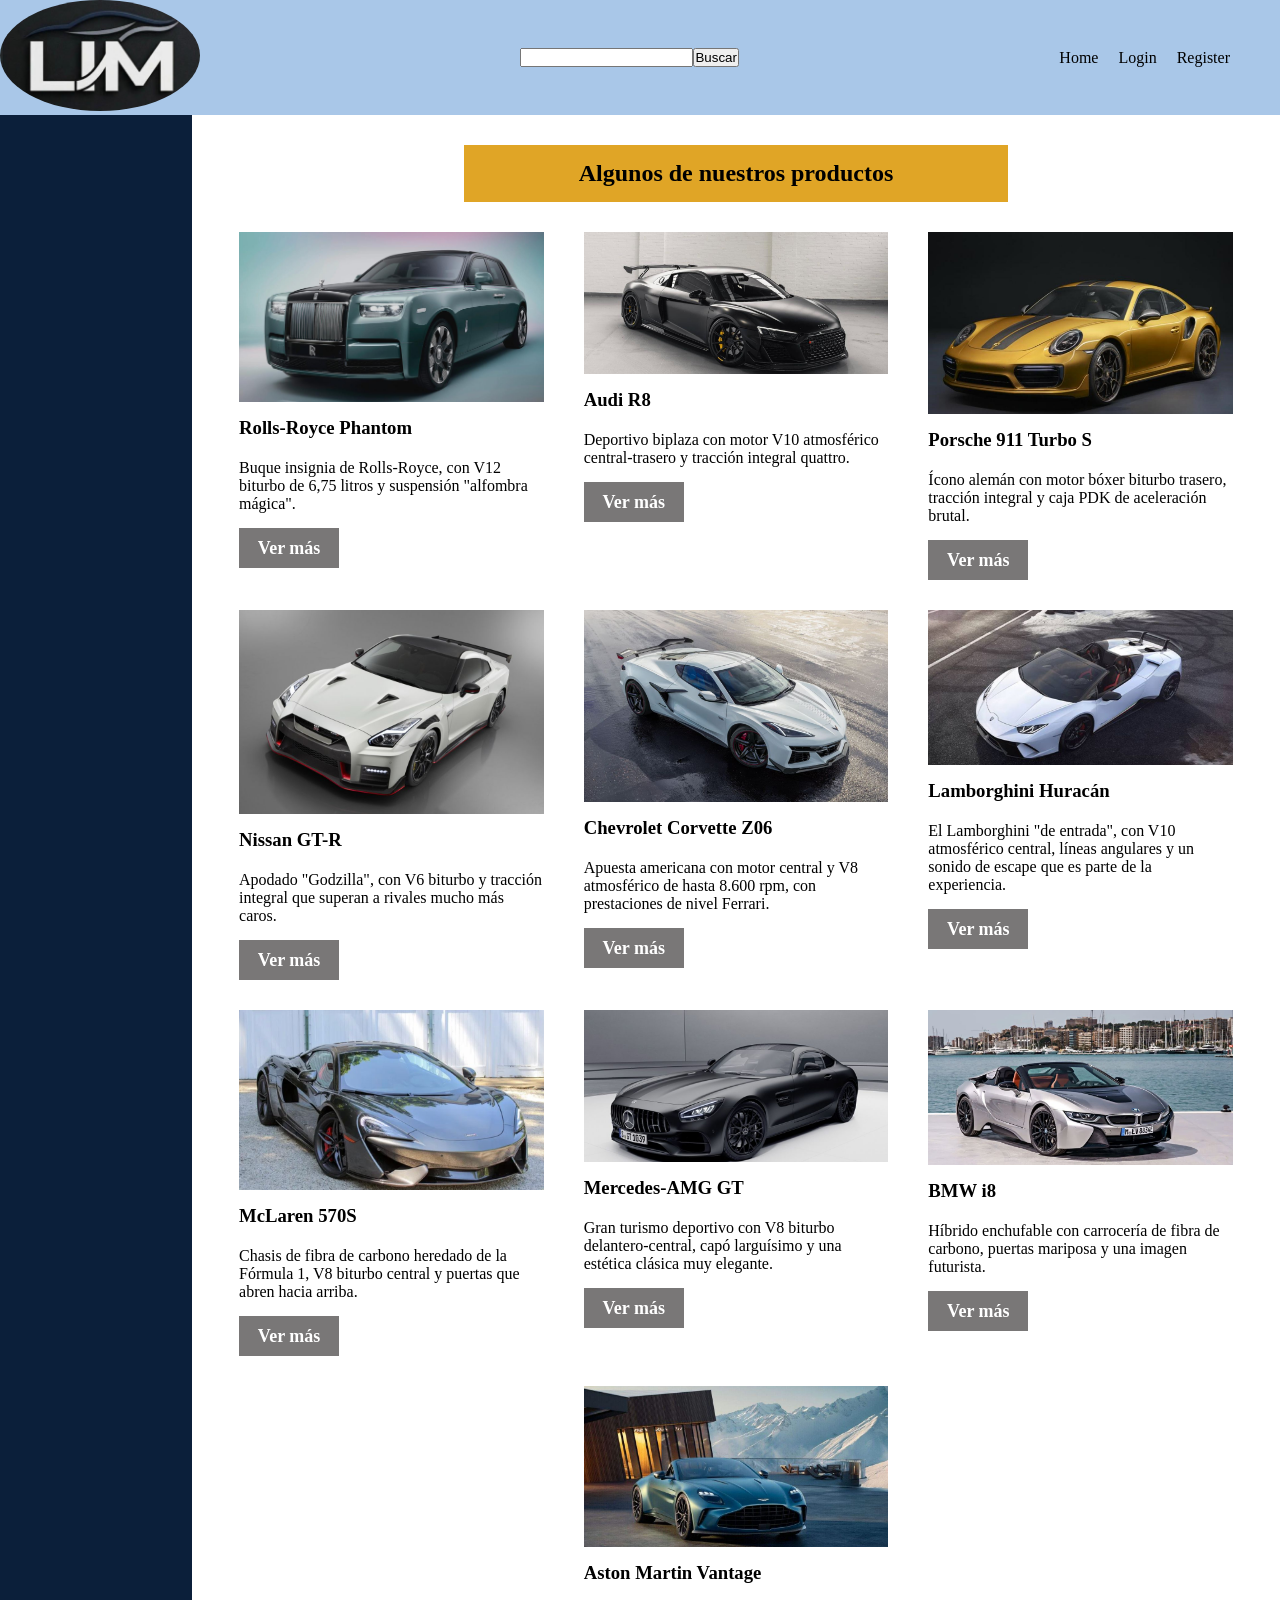
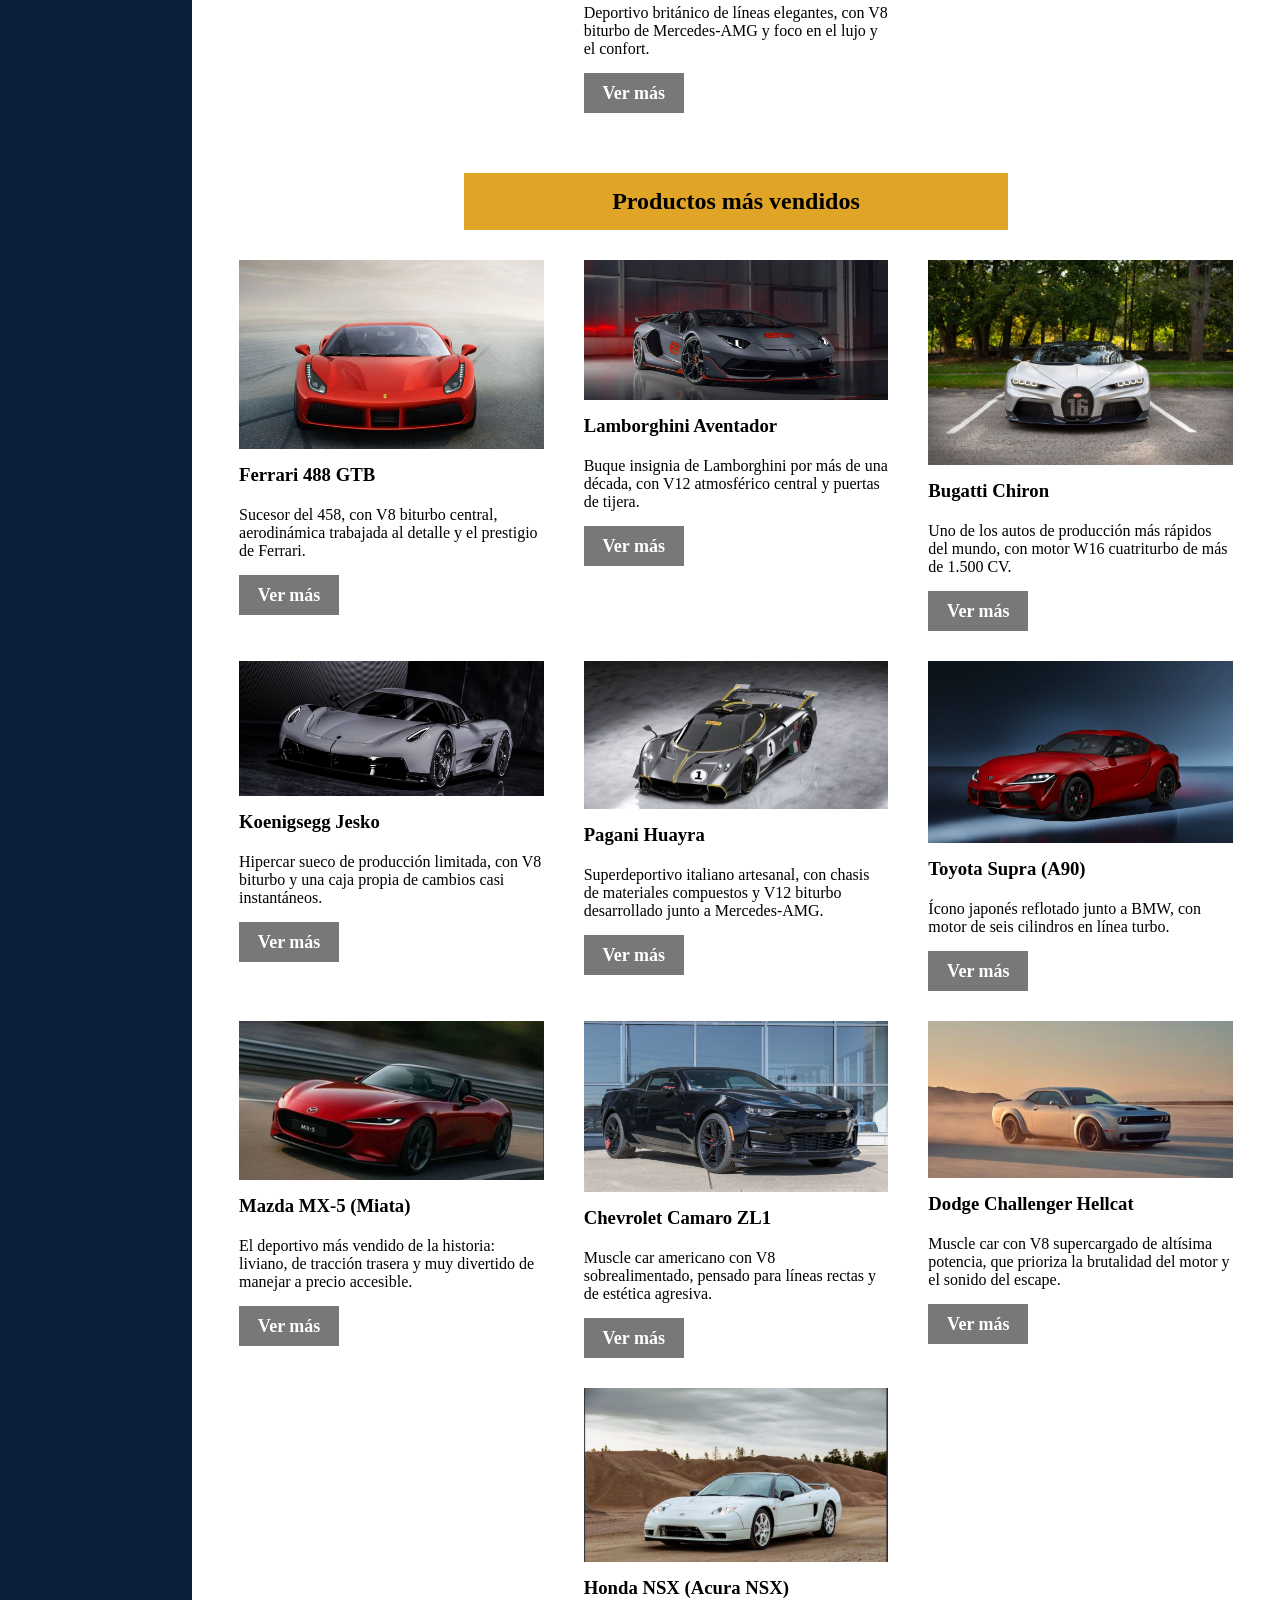
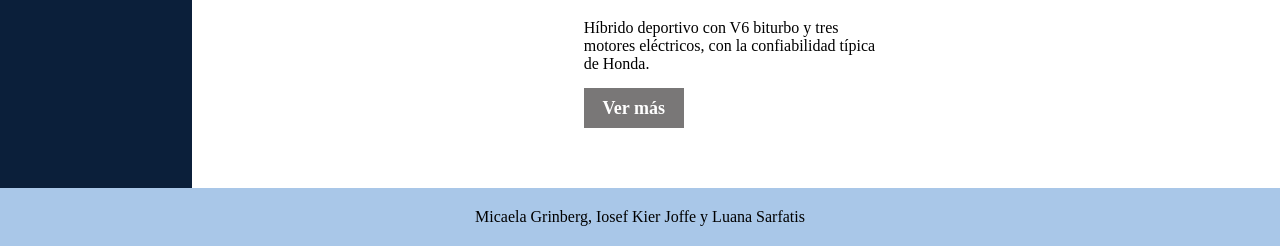
==== commit 32dda921: "Agrego hasta el punto 3" ====
--- a/index.html
+++ b/index.html
@@ -30,30 +30,6 @@
     <main>
         <nav>
             <ul class="menu_vertical">
-                <li><a href="./category.html">Beauty</a></li>
-                <li><a href="./category.html">Fragrances</a></li>
-                <li><a href="./category.html">Furniture</a></li>
-                <li><a href="./category.html">Groceries</a></li>
-                <li><a href="./category.html">Home Decoration</a></li>
-                <li><a href="./category.html">Kitchen Accessories</a></li>
-                <li><a href="./category.html">Laptops</a></li>
-                <li><a href="./category.html">Mens Shirts</a></li>
-                <li><a href="./category.html">Mens Shoes</a></li>
-                <li><a href="./category.html">Mens Watches</a></li>
-                <li><a href="./category.html">Mobile Accessories</a></li>
-                <li><a href="./category.html">Motorcycle</a></li>
-                <li><a href="./category.html">Skin Care</a></li>
-                <li><a href="./category.html">Smartphones</a></li>
-                <li><a href="./category.html">Sports Accessories</a></li>
-                <li><a href="./category.html">Sunglasses</a></li>
-                <li><a href="./category.html">Tablets</a></li>
-                <li><a href="./category.html">Tops</a></li>
-                <li><a href="./category.html">Vehicle</a></li>
-                <li><a href="./category.html">Womens Bags</a></li>
-                <li><a href="./category.html">Womens Dresses</a></li>
-                <li><a href="./category.html">Womens Jewellery</a></li>
-                <li><a href="./category.html">Womens Shoes</a></li>
-                <li><a href="./category.html">Womens Watches</a></li>
             </ul>
         </nav>
         <div class="catalogo">
@@ -188,6 +164,8 @@
     <footer>
         <p>Micaela Grinberg, Iosef Kier Joffe y Luana Sarfatis</p>
     </footer>
+    <script src="./js/menu.js"></script>
+    <script src="./js/buscador.js"></script>    
 </body>
 
 </html>
--- a/css/styles.css
+++ b/css/styles.css
@@ -167,11 +167,6 @@
     margin: 20px 10px 0 10px;
     padding: 15px;
     background-color: #e6e6e6;
-}
-
-
-.main_form {
-    align-items: stretch;
 }
 
 .centrado {
@@ -293,12 +288,19 @@
     .index_section{
         margin-top: 15px;
         margin-bottom: 15px;
-    }
-
+        display: flex;
+        flex-direction: column;
+        align-items: center;
+        flex-wrap: nowrap;
+    }
     .index_autos{
         margin-left: 12px;
         margin-right: 0px;
-    }
+        width: 90%;
+    }
+    .index_autos img{
+        width: 100%;
+        }
     .index_autos p{
         font-size: 13px;
     }
@@ -326,10 +328,6 @@
         width: 90%;
     }
 
-    .sin_resultados a {
-        width: 100%;
-    }
-
 
 
 
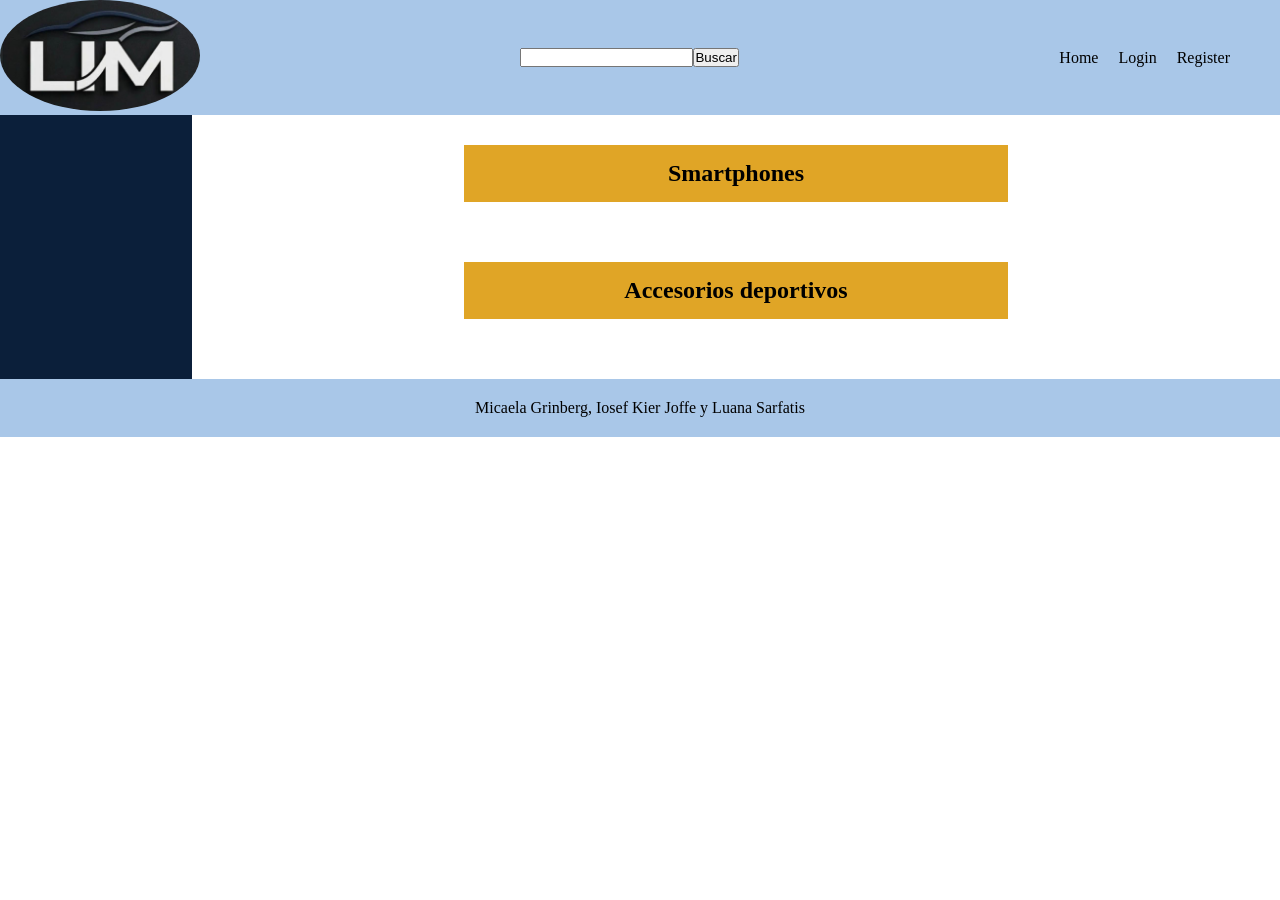
==== commit eae00401: "punto4" ====
--- a/index.html
+++ b/index.html
@@ -9,155 +9,35 @@
 </head>
 
 <body>
-   <header>
-    <div class="logo">
-        <a href="./index.html">
-            <img src="./img/logo.jpeg" alt="En esta imagen podras ver el logo de LIM" class="logo_foto">
-        </a>
-    </div>
-    <form class="busqueda" action="./search-results.html" method="GET">
-        <input type="search" name="busqueda" value="">
-        <button type="submit">Buscar</button>
-    </form>
-    <nav>
-        <ul class="acceso">
-            <li><a href="./index.html" class="home">Home</a></li>
-            <li><a href="./login.html" class="login">Login</a></li>
-            <li><a href="./register.html" class="register">Register</a></li>
-        </ul>
-    </nav>
-</header>
+    <header>
+        <div class="logo">
+            <a href="./index.html">
+                <img src="./img/logo.jpeg" alt="En esta imagen podras ver el logo de LIM" class="logo_foto">
+            </a>
+        </div>
+        <form class="busqueda" action="./search-results.html" method="GET">
+            <input type="search" name="busqueda" value="">
+            <button type="submit">Buscar</button>
+        </form>
+        <nav>
+            <ul class="acceso">
+                <li><a href="./index.html" class="home">Home</a></li>
+                <li><a href="./login.html" class="login">Login</a></li>
+                <li><a href="./register.html" class="register">Register</a></li>
+            </ul>
+        </nav>
+    </header>
     <main>
         <nav>
             <ul class="menu_vertical">
             </ul>
         </nav>
         <div class="catalogo">
-            <h2 class="index_titulo">Algunos de nuestros productos</h2>
-            <section class="index_section">
-                <article class="index_autos">
-                    <img src="./img/Rolls-Royce Phantom.jpeg" alt="Rolls-Royce Phantom">
-                    <h3>Rolls-Royce Phantom</h3>
-                    <p>Buque insignia de Rolls-Royce, con V12 biturbo de 6,75 litros y suspensión "alfombra mágica".</p>
-                    <a href="./product.html">Ver más</a>
-                </article>
-                <article class="index_autos">
-                    <img src="./img/Audi R8.jpeg" alt="Audi R8">
-                    <h3>Audi R8</h3>
-                    <p>Deportivo biplaza con motor V10 atmosférico central-trasero y tracción integral quattro.</p>
-                    <a href="./product.html">Ver más</a>
-                </article>
-                <article class="index_autos">
-                    <img src="./img/Porsche 911.jpeg" alt="Porsche 911 Turbo S">
-                    <h3>Porsche 911 Turbo S</h3>
-                    <p>Ícono alemán con motor bóxer biturbo trasero, tracción integral y caja PDK de aceleración brutal.</p>
-                    <a href="./product.html">Ver más</a>
-                </article>
-                <article class="index_autos">
-                    <img src="./img/Nissan.jpeg" alt="Nissan GT-R">
-                    <h3>Nissan GT-R</h3>
-                    <p>Apodado "Godzilla", con V6 biturbo y tracción integral que superan a rivales mucho más caros.</p>
-                    <a href="./product.html">Ver más</a>
-                </article>
-                <article class="index_autos">
-                    <img src="./img/Chevrolet Corvette Z06 .jpeg" alt="Chevrolet Corvette Z06">
-                    <h3>Chevrolet Corvette Z06</h3>
-                    <p>Apuesta americana con motor central y V8 atmosférico de hasta 8.600 rpm, con prestaciones de nivel Ferrari.</p>
-                    <a href="./product.html">Ver más</a>
-                </article>
-                <article class="index_autos">
-                    <img src="./img/Lamborghini Huracán.jpeg" alt="Lamborghini Huracán">
-                    <h3>Lamborghini Huracán</h3>
-                    <p>El Lamborghini "de entrada", con V10 atmosférico central, líneas angulares y un sonido de escape que es parte de la experiencia.</p>
-                    <a href="./product.html">Ver más</a>
-                </article>
-                <article class="index_autos">
-                    <img src="./img/McLaren 570S.jpeg" alt="McLaren 570S">
-                    <h3>McLaren 570S </h3>
-                    <p>Chasis de fibra de carbono heredado de la Fórmula 1, V8 biturbo central y puertas que abren hacia arriba.</p>
-                    <a href="./product.html">Ver más</a>
-                </article>
-                <article class="index_autos">
-                    <img src="./img/Mercedes-AMG GT.jpeg" alt="Mercedes-AMG GT">
-                    <h3>Mercedes-AMG GT</h3>
-                    <p>Gran turismo deportivo con V8 biturbo delantero-central, capó larguísimo y una estética clásica muy elegante.</p>
-                    <a href="./product.html">Ver más</a>
-                </article>
-                <article class="index_autos">
-                    <img src="./img/BMW i8.jpeg" alt="BMW i8">
-                    <h3>BMW i8</h3>
-                    <p>Híbrido enchufable con carrocería de fibra de carbono, puertas mariposa y una imagen futurista.</p>
-                    <a href="./product.html">Ver más</a>
-                </article>
-                <article class="index_autos">
-                    <img src="./img/Aston Martin Vantage.jpeg" alt="Aston Martin Vantage">
-                    <h3>Aston Martin Vantage</h3>
-                    <p>Deportivo británico de líneas elegantes, con V8 biturbo de Mercedes-AMG y foco en el lujo y el confort.</p>
-                    <a href="./product.html">Ver más</a>
-                </article>
+            <h2 class="index_titulo">Smartphones</h2>
+            <section class="index_section celulares">
             </section>
-            <h2 class="index_titulo">Productos más vendidos </h2>
-            <section class="index_section">
-                <article class="index_autos">
-                    <img src="./img/Ferrari 488 GTB.jpeg" alt="Ferrari 488 GTB">
-                    <h3>Ferrari 488 GTB</h3>
-                    <p>Sucesor del 458, con V8 biturbo central, aerodinámica trabajada al detalle y el prestigio de Ferrari.</p>
-                    <a href="./product.html">Ver más</a>
-                </article>
-                <article class="index_autos">
-                    <img src="./img/Lamborghini Aventador.jpeg" alt="Lamborghini Aventador">
-                    <h3>Lamborghini Aventador</h3>
-                    <p>Buque insignia de Lamborghini por más de una década, con V12 atmosférico central y puertas de tijera.</p>
-                    <a href="./product.html">Ver más</a>
-                </article>
-                <article class="index_autos">
-                    <img src="./img/Bugatti Chiron.jpeg" alt="Bugatti Chiron">
-                    <h3>Bugatti Chiron</h3>
-                    <p>Uno de los autos de producción más rápidos del mundo, con motor W16 cuatriturbo de más de 1.500 CV.</p>
-                    <a href="./product.html">Ver más</a>
-                </article>
-                <article class="index_autos">
-                    <img src="./img/Koenigsegg Jesko .jpeg" alt="Koenigsegg Jesko ">
-                    <h3>Koenigsegg Jesko</h3>
-                    <p>Hipercar sueco de producción limitada, con V8 biturbo y una caja propia de cambios casi instantáneos.</p>
-                    <a href="./product.html">Ver más</a>
-                </article>
-                <article class="index_autos">
-                    <img src="./img/Pagani Huayra.jpeg" alt="Pagani Huayra">
-                    <h3>Pagani Huayra</h3>
-                    <p>Superdeportivo italiano artesanal, con chasis de materiales compuestos y V12 biturbo desarrollado junto a Mercedes-AMG.</p>
-                    <a href="./product.html">Ver más</a>
-                </article>
-                <article class="index_autos">
-                    <img src="./img/Toyota Supra (A90).jpeg" alt="Toyota Supra (A90)">
-                    <h3>Toyota Supra (A90)</h3>
-                    <p>Ícono japonés reflotado junto a BMW, con motor de seis cilindros en línea turbo.</p>
-                    <a href="./product.html">Ver más</a>
-                </article>
-                <article class="index_autos">
-                    <img src="./img/Mazda MX-5 (Miata).jpeg" alt="Mazda MX-5 (Miata)">
-                    <h3>Mazda MX-5 (Miata)</h3>
-                    <p>El deportivo más vendido de la historia: liviano, de tracción trasera y muy divertido de manejar a precio accesible.</p>
-                    <a href="./product.html">Ver más</a>
-                </article>
-                <article class="index_autos">
-                    <img src="./img/Chevrolet Camaro ZL1.jpeg" alt="Chevrolet Camaro ZL1">
-                    <h3>Chevrolet Camaro ZL1</h3>
-                    <p>Muscle car americano con V8 sobrealimentado, pensado para líneas rectas y de estética agresiva.</p>
-                    <a href="./product.html">Ver más</a>
-                </article>
-                <article class="index_autos">
-                    <img src="./img/Dodge Challenger Hellcat.jpeg" alt="Dodge Challenger Hellcat">
-                    <h3>Dodge Challenger Hellcat</h3>
-                    <p>Muscle car con V8 supercargado de altísima potencia, que prioriza la brutalidad del motor y el sonido del escape.</p>
-                    <a href="./product.html">Ver más</a>
-                </article>
-                 <article class="index_autos">
-                    <img src="./img/Honda NSX (Acura NSX).jpeg" alt="Honda NSX (Acura NSX)">
-                    <h3>Honda NSX (Acura NSX)</h3>
-                    <p>Híbrido deportivo con V6 biturbo y tres motores eléctricos, con la confiabilidad típica de Honda.</p>
-                    <a href="./product.html">Ver más</a>
-                </article>
+            <h2 class="index_titulo">Accesorios deportivos</h2>
+            <section class="index_section deportes">
             </section>
         </div>
     </main>
@@ -165,7 +45,10 @@
         <p>Micaela Grinberg, Iosef Kier Joffe y Luana Sarfatis</p>
     </footer>
     <script src="./js/menu.js"></script>
-    <script src="./js/buscador.js"></script>    
+    <script src="./js/buscador.js"></script>
+    <script src="./js/menu.js"></script>
+    <script src="./js/buscador.js"></script>
+    <script src="./js/index.js"></script>
 </body>
 
 </html>
--- a/css/styles.css
+++ b/css/styles.css
@@ -109,6 +109,14 @@
 .index_autos p {
     margin-bottom: 15px;
     font-style: initial;
+}
+
+.index_autos img {
+    width: 100%;
+}
+
+.precio {
+    font-weight: bold;
 }
 
 .index_autos a {
@@ -117,7 +125,7 @@
     background-color: rgba(48, 44, 44, 0.642);
     font-size: 18px;
     font-weight: bold;
-    width: 100px;
+    width: 130px;
     height: 40px;
     text-align: center;
     line-height: 40px;
@@ -278,14 +286,16 @@
         flex-wrap: wrap;
         justify-content: center;
     }
+
     .menu_vertical li {
         margin: 5px;
     }
 
-    .catalogo{
+    .catalogo {
         width: 100%;
     }
-    .index_section{
+
+    .index_section {
         margin-top: 15px;
         margin-bottom: 15px;
         display: flex;
@@ -293,38 +303,44 @@
         align-items: center;
         flex-wrap: nowrap;
     }
-    .index_autos{
+
+    .index_autos {
         margin-left: 12px;
         margin-right: 0px;
         width: 90%;
     }
-    .index_autos img{
+
+    .index_autos img {
         width: 100%;
-        }
-    .index_autos p{
+    }
+
+    .index_autos p {
         font-size: 13px;
     }
-    .index_autos h3{
+
+    .index_autos h3 {
         margin-bottom: 5px;
         font-size: 18px;
     }
 
-    .producto{
-        width: 90%;
-    }
-
-    .review{
-        width: 90%;
-    }
-    .index_titulo{
-        width: 90%;
-    }
-
-    .contenedor{
+    .producto {
+        width: 90%;
+    }
+
+    .review {
+        width: 90%;
+    }
+
+    .index_titulo {
+        width: 90%;
+    }
+
+    .contenedor {
         width: 90%;
         padding: 15px;
     }
-    .sin_resultados{
+
+    .sin_resultados {
         width: 90%;
     }
 
